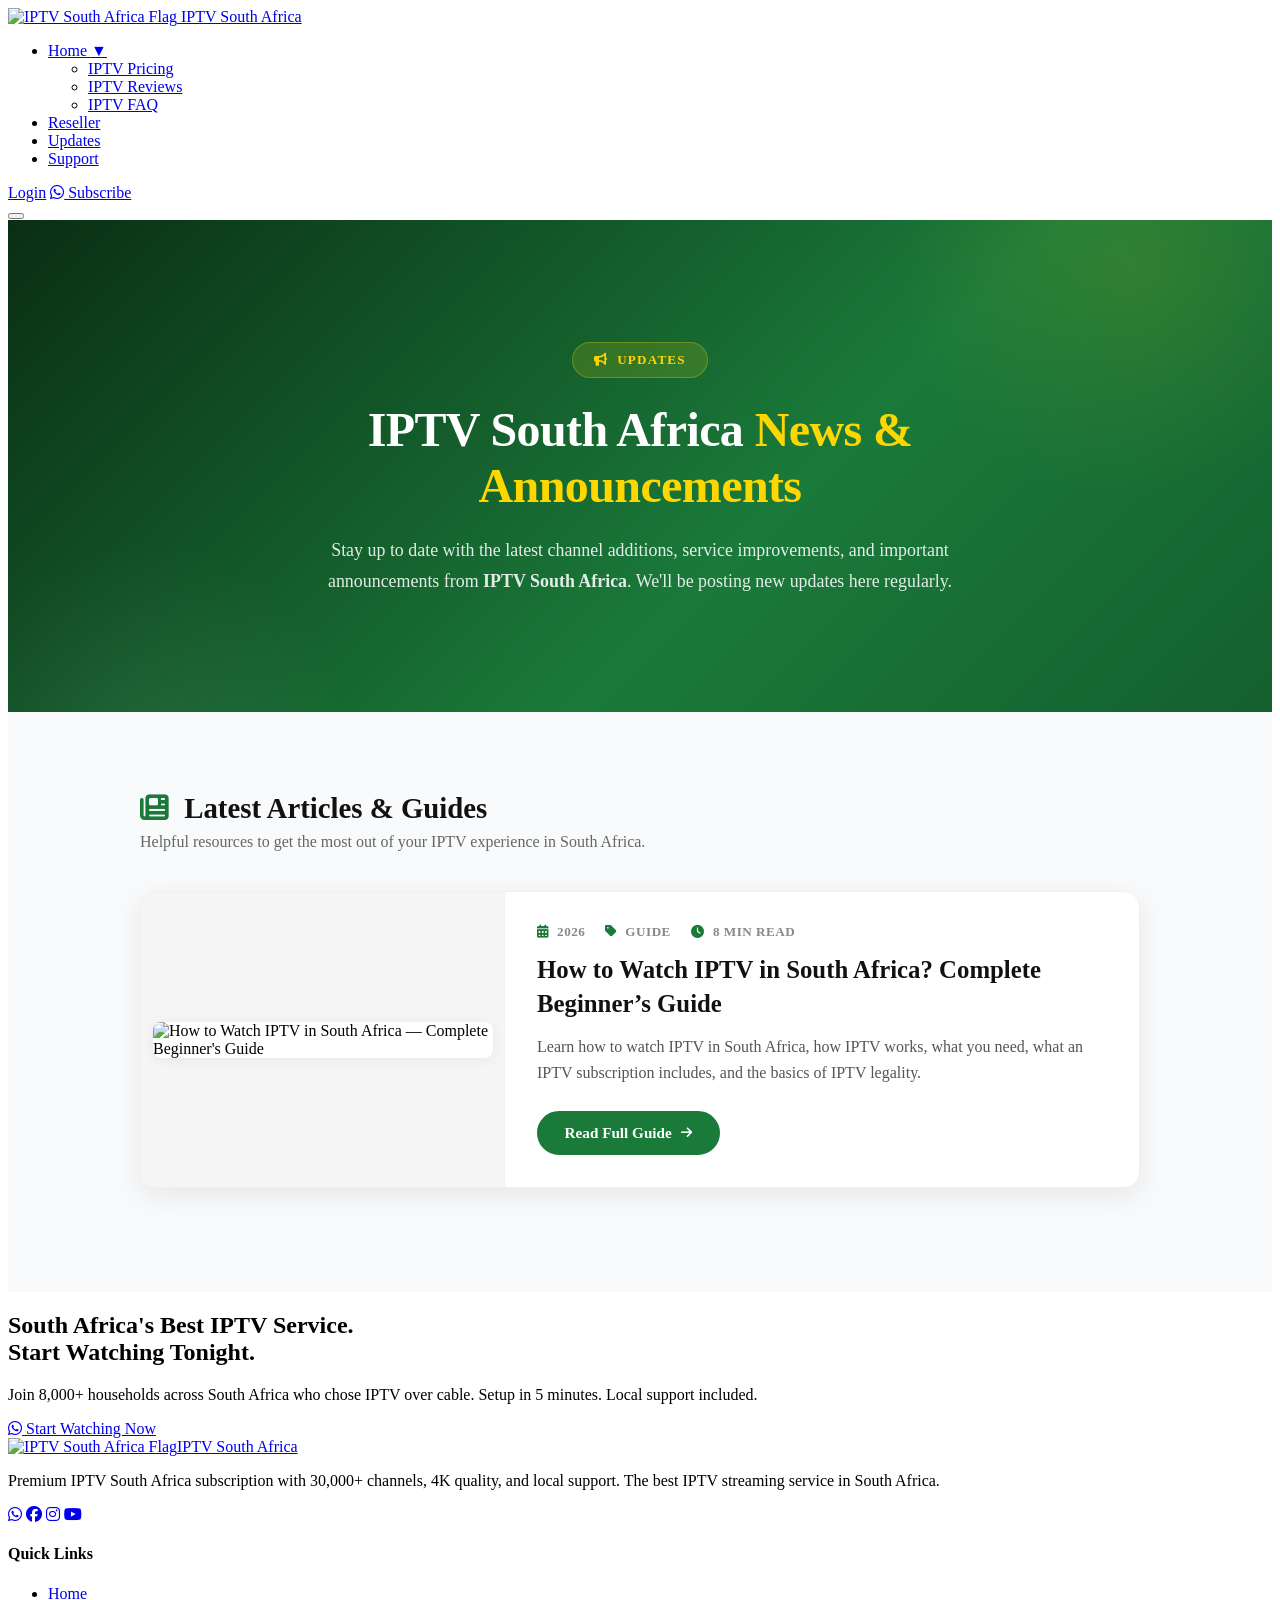
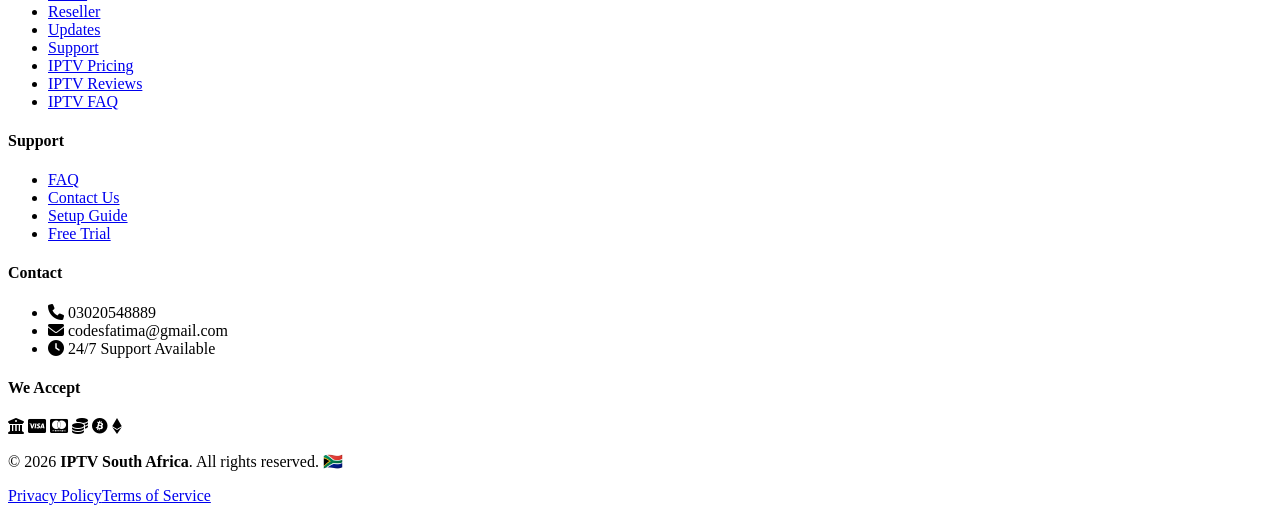
==== blog/index.html @ 00328029 "Rename blog.html to blog/index.html" ====
<!DOCTYPE html>
<html lang="en">
<head>
    <meta charset="UTF-8" />
    <meta name="viewport" content="width=device-width, initial-scale=1.0" />
    <title>Updates — IPTV South Africa | Best IPTV Subscription from R170</title>
    <meta name="description" content="Latest updates, news, and announcements from IPTV South Africa. Stay informed about channel additions, features, and more." />
    <meta name="keywords" content="IPTV South Africa updates, IPTV news, IPTV announcements, IPTV South Africa" />
    <link rel="canonical" href="https://iptvsouthafricaofficial.co.za/updates" />
    <link rel="icon" type="image/png" href="Flag-South-Africa.png" />
    <link rel="apple-touch-icon" href="Flag-South-Africa.png" />
    <meta property="og:image" content="https://iptvsouthafricaofficial.co.za/Flag-South-Africa.png" />
    <meta name="twitter:image" content="https://iptvsouthafricaofficial.co.za/Flag-South-Africa.png" />
    <link rel="stylesheet" href="style.css" />
    <link rel="stylesheet" href="https://cdnjs.cloudflare.com/ajax/libs/font-awesome/6.5.0/css/all.min.css" />
    <link href="https://fonts.googleapis.com/css2?family=Inter:wght@400;500;600;700;800;900&display=swap" rel="stylesheet" />
    <style>
        /* HERO */
        .updates-hero {
            background: linear-gradient(135deg, #0a2e14 0%, #1a7a3a 60%, #14602e 100%);
            color: #fff;
            padding: 5rem 0 4.5rem;
            text-align: center;
            position: relative;
            overflow: hidden;
            min-height: 340px;
            display: flex;
            align-items: center;
        }
        .updates-hero::before {
            content: '';
            position: absolute;
            top: -40%; right: -8%;
            width: 480px; height: 480px;
            background: radial-gradient(circle, rgba(255,215,0,0.10) 0%, transparent 70%);
            border-radius: 50%;
            pointer-events: none;
        }
        .updates-hero::after {
            content: '';
            position: absolute;
            bottom: -50%; left: -6%;
            width: 420px; height: 420px;
            background: radial-gradient(circle, rgba(255,255,255,0.06) 0%, transparent 70%);
            border-radius: 50%;
            pointer-events: none;
        }
        .updates-hero .container { position: relative; z-index: 1; width: 100%; }
        .updates-hero__inner { max-width: 820px; margin: 0 auto; padding: 0 1.5rem; }
        .updates-hero__tag {
            display: inline-flex; align-items: center; gap: 0.55rem;
            background: rgba(255,215,0,0.14); color: #ffd700;
            font-size: 0.82rem; font-weight: 700; text-transform: uppercase;
            letter-spacing: 1.2px; padding: 0.55rem 1.35rem; border-radius: 50px;
            margin-bottom: 1.5rem; border: 1px solid rgba(255,215,0,0.28);
        }
        .updates-hero__title {
            font-size: 3rem; font-weight: 900; line-height: 1.18;
            margin: 0 0 1.25rem 0; letter-spacing: -0.6px;
        }
        .updates-hero__title span { color: #ffd700; }
        .updates-hero__text {
            font-size: 1.12rem; line-height: 1.75;
            color: rgba(255,255,255,0.88); margin: 0 auto; max-width: 680px;
        }

        /* BLOG CARD */
        .blog-card {
            display: flex; gap: 0; background: #fff; border-radius: 16px;
            overflow: hidden; box-shadow: 0 8px 30px rgba(0,0,0,0.08);
            transition: transform 0.3s, box-shadow 0.3s;
            margin-bottom: 2.5rem; border: 1px solid #f0f0f0;
        }
        .blog-card:hover { transform: translateY(-6px); box-shadow: 0 16px 40px rgba(0,0,0,0.12); }
        .blog-card__image {
            flex: 0 0 340px; overflow: hidden; background: #f5f5f5;
            display: flex; align-items: center; justify-content: center;
            padding: 0.75rem;
        }
        .blog-card__image img {
            width: 100%; height: auto; max-height: 280px;
            object-fit: contain; display: block;
            border-radius: 8px; background: #fff;
            box-shadow: 0 2px 12px rgba(0,0,0,0.06);
            transition: transform 0.4s;
        }
        .blog-card:hover .blog-card__image img { transform: scale(1.03); }
        .blog-card__body {
            flex: 1; padding: 2rem 2.5rem 2rem 2rem;
            display: flex; flex-direction: column; justify-content: center;
        }
        .blog-card__meta {
            display: flex; align-items: center; gap: 1.25rem;
            font-size: 0.82rem; color: #888; margin-bottom: 0.85rem;
            text-transform: uppercase; letter-spacing: 0.5px;
            font-weight: 600; flex-wrap: wrap;
        }
        .blog-card__meta i { margin-right: 0.3rem; color: #1a7a3a; }
        .blog-card__title {
            font-size: 1.55rem; font-weight: 800; line-height: 1.35;
            margin: 0 0 0.85rem 0; color: #111;
        }
        .blog-card__title a { color: inherit; text-decoration: none; }
        .blog-card__title a:hover { color: #1a7a3a; }
        .blog-card__desc {
            font-size: 1rem; line-height: 1.65; color: #555;
            margin: 0 0 1.5rem 0; max-width: 580px;
        }
        .blog-card__btn {
            display: inline-flex; align-items: center; gap: 0.6rem;
            font-weight: 700; font-size: 0.95rem; color: #fff;
            background: #1a7a3a; text-decoration: none;
            padding: 0.7rem 1.6rem; border: 2px solid #1a7a3a;
            border-radius: 50px; transition: all 0.3s;
            align-self: flex-start;
        }
        .blog-card__btn:hover { background: #0d3b1e; border-color: #0d3b1e; }
        .blog-card__btn i { font-size: 0.8rem; transition: transform 0.3s; }
        .blog-card__btn:hover i { transform: translateX(4px); }

        /* BLOG CONTENT */
        .updates-content { padding: 3.5rem 0 4rem; background: #f9fafb; }
        .updates-content__inner { max-width: 1000px; margin: 0 auto; padding: 0 1.5rem; }
        .updates-content__header { margin-bottom: 2.5rem; }
        .updates-content__header h2 {
            font-size: 1.8rem; font-weight: 800; color: #111; margin-bottom: 0.5rem;
        }
        .updates-content__header h2 i { color: #1a7a3a; margin-right: 0.5rem; }
        .updates-content__header p { color: #666; font-size: 1rem; margin: 0; }

        /* RESPONSIVE */
        @media (max-width: 900px) {
            .updates-hero__title { font-size: 2.4rem; }
            .blog-card__image { flex: 0 0 280px; }
        }
        @media (max-width: 768px) {
            .updates-hero { padding: 3.5rem 0 3rem; min-height: 280px; }
            .updates-hero__title { font-size: 2rem; }
            .updates-hero__text { font-size: 1rem; }
            .blog-card { flex-direction: column; }
            .blog-card__image { flex: 0 0 auto; width: 100%; max-height: 280px; }
            .blog-card__body { padding: 1.5rem; }
            .blog-card__title { font-size: 1.25rem; }
        }
        @media (max-width: 480px) {
            .updates-hero__title { font-size: 1.65rem; }
            .updates-hero__tag { font-size: 0.72rem; padding: 0.4rem 1rem; }
            .blog-card__image { max-height: 220px; }
            .blog-card__title { font-size: 1.1rem; }
            .blog-card__meta { font-size: 0.72rem; gap: 0.6rem; }
        }
    </style>
</head>
<body>

    <!-- HEADER -->
    <header class="header" id="header">
        <div class="container header__inner">
            <a href="https://iptvsouthafricaofficial.co.za/" class="logo">
                <img src="Flag-South-Africa.png" alt="IPTV South Africa Flag" class="logo-img">
                <span>IPTV South Africa</span>
            </a>
            <nav class="nav" id="mainNav">
                <ul class="nav__list">
                    <li class="dropdown">
                        <a href="https://iptvsouthafricaofficial.co.za/" class="nav__link">Home <span class="arrow">▼</span></a>
                        <ul class="dropdown-menu">
                            <li><a href="https://iptvsouthafricaofficial.co.za/#pricing">IPTV Pricing</a></li>
                            <li><a href="https://iptvsouthafricaofficial.co.za/#testimonials">IPTV Reviews</a></li>
                            <li><a href="https://iptvsouthafricaofficial.co.za/#faq">IPTV FAQ</a></li>
                        </ul>
                    </li>
                    <li><a href="https://iptvsouthafricaofficial.co.za/reseller" class="nav__link">Reseller</a></li>
                    <li><a href="https://iptvsouthafricaofficial.co.za/updates" class="nav__link active">Updates</a></li>
                    <li><a href="https://iptvsouthafricaofficial.co.za/support" class="nav__link">Support</a></li>
                </ul>
            </nav>
            <div class="header__actions">
                <a href="#" class="btn btn--yellow-outline btn--sm">Login</a>
                <a href="https://wa.me/923020548889" target="_blank" class="btn btn--green btn--sm"><i class="fab fa-whatsapp"></i> Subscribe</a>
            </div>
            <button class="hamburger" id="hamburger" aria-label="Toggle menu">
                <span></span><span></span><span></span>
            </button>
        </div>
    </header>

    <!-- HERO -->
    <section class="updates-hero">
        <div class="container">
            <div class="updates-hero__inner">
                <span class="updates-hero__tag"><i class="fas fa-bullhorn"></i> Updates</span>
                <h1 class="updates-hero__title">IPTV South Africa <span>News &amp; Announcements</span></h1>
                <p class="updates-hero__text">
                    Stay up to date with the latest channel additions, service improvements, and important announcements from <strong>IPTV South Africa</strong>. We'll be posting new updates here regularly.
                </p>
            </div>
        </div>
    </section>

    <!-- BLOG LISTING -->
    <section class="updates-content">
        <div class="container">
            <div class="updates-content__inner">
                <div class="updates-content__header">
                    <h2><i class="fas fa-newspaper"></i> Latest Articles &amp; Guides</h2>
                    <p>Helpful resources to get the most out of your IPTV experience in South Africa.</p>
                </div>

                <!-- BLOG CARD -->
                <article class="blog-card">
                    <div class="blog-card__image">
                        <img src="https://i.postimg.cc/tCgZS4nD/watchiptvsouthafrica.png" 
                             alt="How to Watch IPTV in South Africa — Complete Beginner's Guide" 
                             loading="lazy" />
                    </div>
                    <div class="blog-card__body">
                        <div class="blog-card__meta">
                            <span><i class="fas fa-calendar-alt"></i> 2026</span>
                            <span><i class="fas fa-tag"></i> Guide</span>
                            <span><i class="fas fa-clock"></i> 8 min read</span>
                        </div>
                        <h3 class="blog-card__title">
                            <a href="/how-to-watch-iptv-south-africa.html">
                                How to Watch IPTV in South Africa? Complete Beginner’s Guide
                            </a>
                        </h3>
                        <p class="blog-card__desc">
                            Learn how to watch IPTV in South Africa, how IPTV works, what you need, 
                            what an IPTV subscription includes, and the basics of IPTV legality.
                        </p>
                        <a href="/how-to-watch-iptv-south-africa.html" class="blog-card__btn">
                            Read Full Guide <i class="fas fa-arrow-right"></i>
                        </a>
                    </div>
                </article>
            </div>
        </div>
    </section>

    <!-- CTA -->
    <section class="cta">
        <div class="container">
            <h2>South Africa's Best IPTV Service.<br />Start Watching Tonight.</h2>
            <p>Join 8,000+ households across South Africa who chose IPTV over cable. Setup in 5 minutes. Local support included.</p>
            <a href="https://wa.me/923020548889" target="_blank" class="btn btn--yellow btn--large"><i class="fab fa-whatsapp"></i> Start Watching Now</a>
        </div>
    </section>

    <!-- FOOTER -->
    <footer class="footer">
        <div class="container">
            <div class="footer__inner">
                <div class="footer__brand">
                    <a href="https://iptvsouthafricaofficial.co.za/" class="logo"><img src="Flag-South-Africa.png" alt="IPTV South Africa Flag" class="logo-img"><span>IPTV South Africa</span></a>
                    <p>Premium IPTV South Africa subscription with 30,000+ channels, 4K quality, and local support. The best IPTV streaming service in South Africa.</p>
                    <div class="footer__social">
                        <a href="https://wa.me/923020548889" target="_blank" aria-label="WhatsApp"><i class="fab fa-whatsapp"></i></a>
                        <a href="#" aria-label="Facebook"><i class="fab fa-facebook"></i></a>
                        <a href="#" aria-label="Instagram"><i class="fab fa-instagram"></i></a>
                        <a href="#" aria-label="YouTube"><i class="fab fa-youtube"></i></a>
                    </div>
                </div>
                <div class="footer__links"><h4>Quick Links</h4><ul><li><a href="https://iptvsouthafricaofficial.co.za/">Home</a></li><li><a href="https://iptvsouthafricaofficial.co.za/reseller">Reseller</a></li><li><a href="https://iptvsouthafricaofficial.co.za/updates">Updates</a></li><li><a href="https://iptvsouthafricaofficial.co.za/support">Support</a></li><li><a href="https://iptvsouthafricaofficial.co.za/#pricing">IPTV Pricing</a></li><li><a href="https://iptvsouthafricaofficial.co.za/#testimonials">IPTV Reviews</a></li><li><a href="https://iptvsouthafricaofficial.co.za/#faq">IPTV FAQ</a></li></ul></div>
                <div class="footer__links"><h4>Support</h4><ul><li><a href="https://iptvsouthafricaofficial.co.za/support#support-faq">FAQ</a></li><li><a href="https://iptvsouthafricaofficial.co.za/support#quick-contact">Contact Us</a></li><li><a href="https://iptvsouthafricaofficial.co.za/support#support-grid">Setup Guide</a></li><li><a href="https://iptvsouthafricaofficial.co.za/support#trial">Free Trial</a></li></ul></div>
                <div class="footer__contact">
                    <h4>Contact</h4>
                    <ul>
                        <li><i class="fas fa-phone"></i> 03020548889</li>
                        <li><i class="fas fa-envelope"></i> codesfatima@gmail.com</li>
                        <li><i class="fas fa-clock"></i> 24/7 Support Available</li>
                    </ul>
                    <div class="footer__payment">
                        <h4>We Accept</h4>
                        <div class="payment-icons">
                            <span><i class="fas fa-university" title="EFT"></i></span>
                            <span><i class="fab fa-cc-visa" title="Visa"></i></span>
                            <span><i class="fab fa-cc-mastercard" title="Mastercard"></i></span>
                            <span><i class="fas fa-coins" title="Revolut"></i></span>
                            <span><i class="fab fa-bitcoin" title="Bitcoin"></i></span>
                            <span><i class="fab fa-ethereum" title="Ethereum"></i></span>
                        </div>
                    </div>
                </div>
            </div>
            <div class="footer__bottom">
                <p>&copy; 2026 <strong>IPTV South Africa</strong>. All rights reserved. 🇿🇦</p>
                <div class="footer__bottom-links"><a href="#">Privacy Policy</a><a href="#">Terms of Service</a></div>
            </div>
        </div>
    </footer>

    <script src="script.js"></script>
</body>
</html>
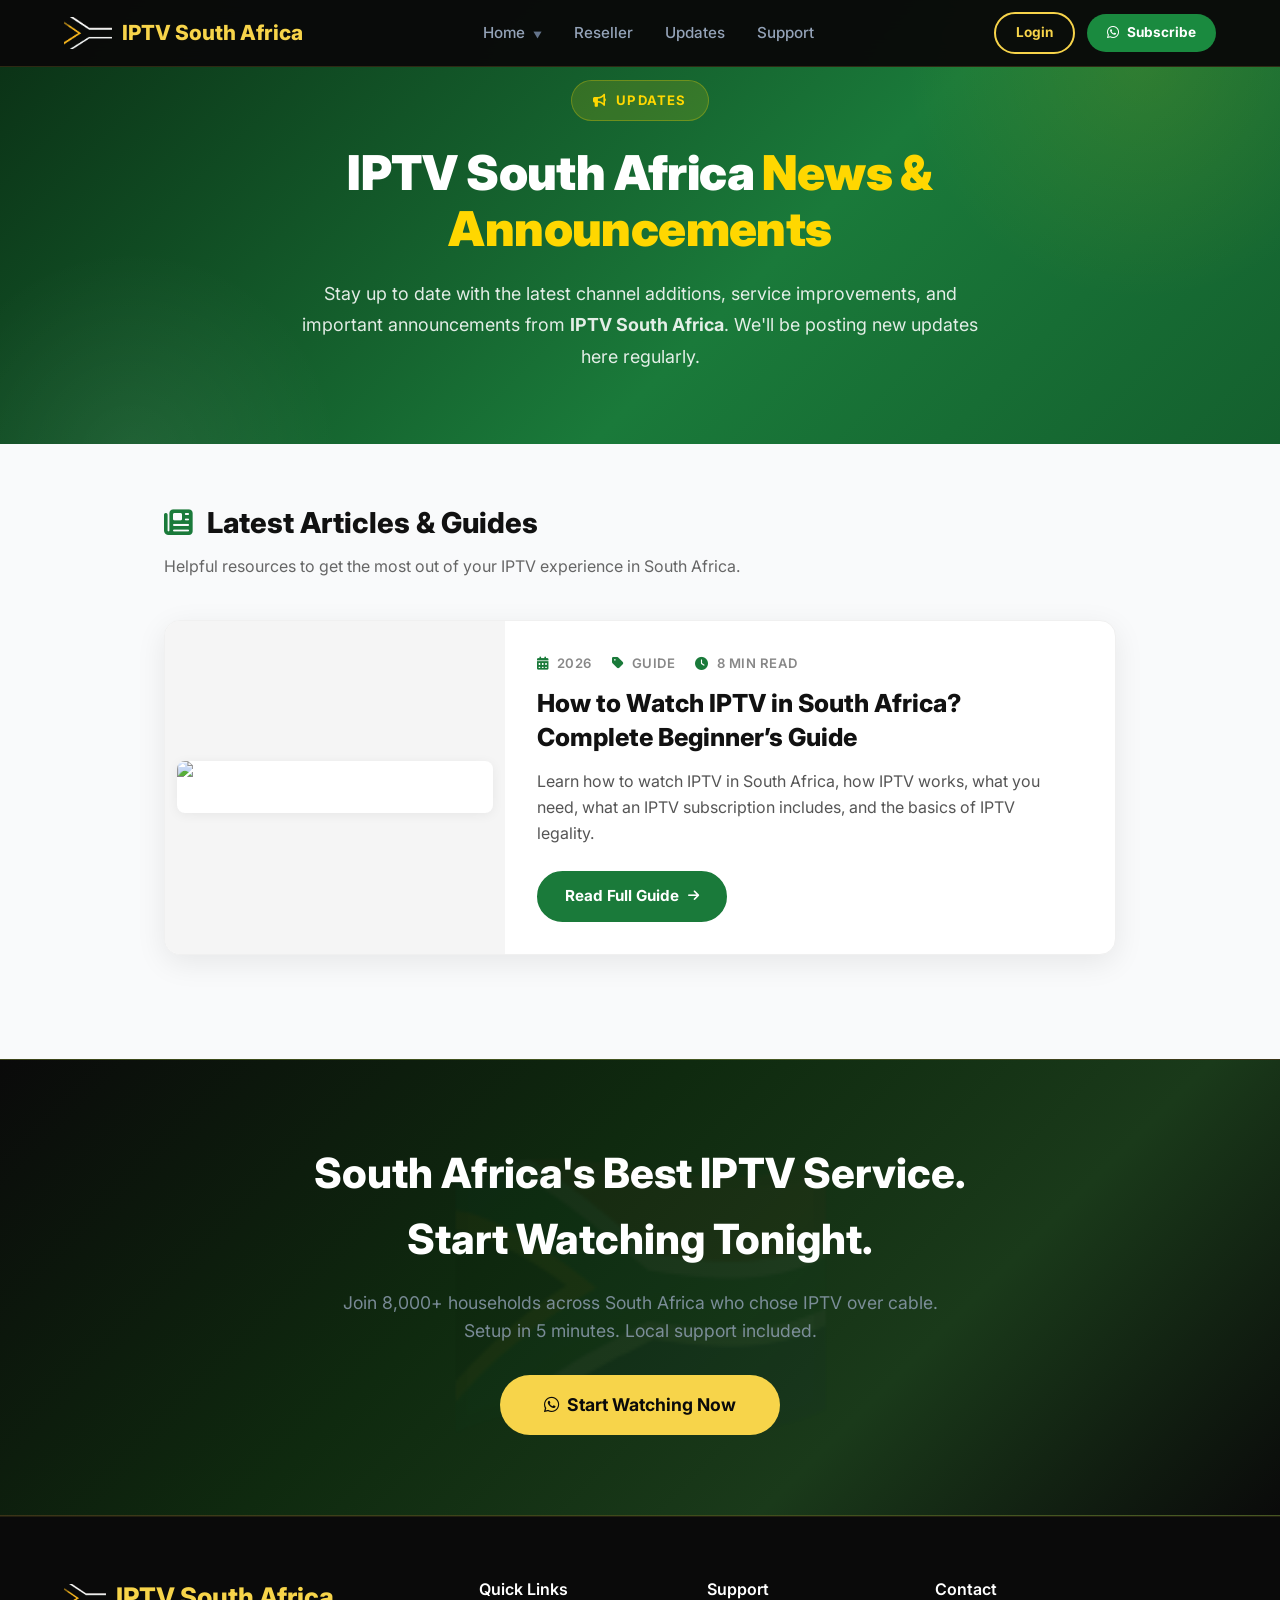
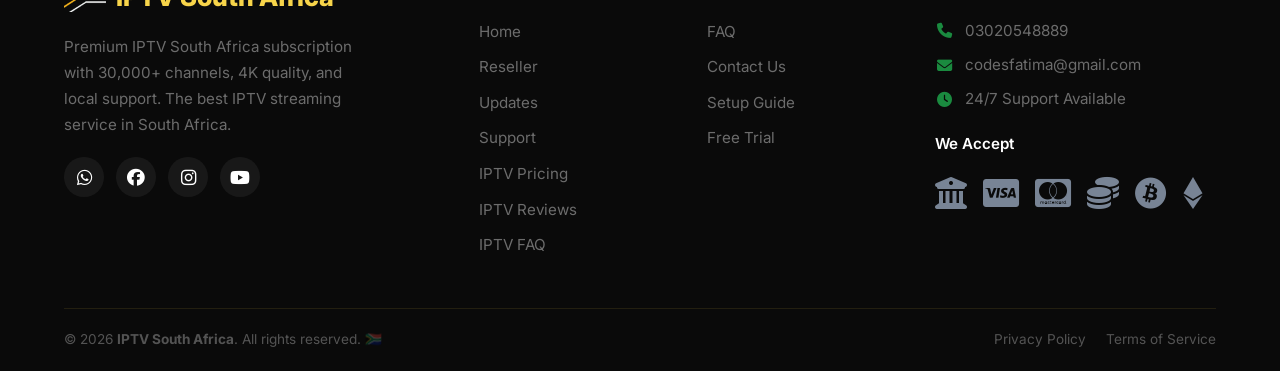
==== commit 52989b63: "Update index.html" ====
--- a/blog/index.html
+++ b/blog/index.html
@@ -6,44 +6,32 @@
     <title>Updates — IPTV South Africa | Best IPTV Subscription from R170</title>
     <meta name="description" content="Latest updates, news, and announcements from IPTV South Africa. Stay informed about channel additions, features, and more." />
     <meta name="keywords" content="IPTV South Africa updates, IPTV news, IPTV announcements, IPTV South Africa" />
-    <link rel="canonical" href="https://iptvsouthafricaofficial.co.za/updates" />
-    <link rel="icon" type="image/png" href="Flag-South-Africa.png" />
-    <link rel="apple-touch-icon" href="Flag-South-Africa.png" />
+    <link rel="canonical" href="https://iptvsouthafricaofficial.co.za/updates/" />
+    <link rel="icon" type="image/png" href="/Flag-South-Africa.png" />
+    <link rel="apple-touch-icon" href="/Flag-South-Africa.png" />
     <meta property="og:image" content="https://iptvsouthafricaofficial.co.za/Flag-South-Africa.png" />
     <meta name="twitter:image" content="https://iptvsouthafricaofficial.co.za/Flag-South-Africa.png" />
-    <link rel="stylesheet" href="style.css" />
+    <link rel="stylesheet" href="/style.css" />
     <link rel="stylesheet" href="https://cdnjs.cloudflare.com/ajax/libs/font-awesome/6.5.0/css/all.min.css" />
     <link href="https://fonts.googleapis.com/css2?family=Inter:wght@400;500;600;700;800;900&display=swap" rel="stylesheet" />
     <style>
-        /* HERO */
         .updates-hero {
             background: linear-gradient(135deg, #0a2e14 0%, #1a7a3a 60%, #14602e 100%);
-            color: #fff;
-            padding: 5rem 0 4.5rem;
-            text-align: center;
-            position: relative;
-            overflow: hidden;
-            min-height: 340px;
-            display: flex;
-            align-items: center;
+            color: #fff; padding: 5rem 0 4.5rem; text-align: center;
+            position: relative; overflow: hidden; min-height: 340px;
+            display: flex; align-items: center;
         }
         .updates-hero::before {
-            content: '';
-            position: absolute;
-            top: -40%; right: -8%;
+            content: ''; position: absolute; top: -40%; right: -8%;
             width: 480px; height: 480px;
             background: radial-gradient(circle, rgba(255,215,0,0.10) 0%, transparent 70%);
-            border-radius: 50%;
-            pointer-events: none;
+            border-radius: 50%; pointer-events: none;
         }
         .updates-hero::after {
-            content: '';
-            position: absolute;
-            bottom: -50%; left: -6%;
+            content: ''; position: absolute; bottom: -50%; left: -6%;
             width: 420px; height: 420px;
             background: radial-gradient(circle, rgba(255,255,255,0.06) 0%, transparent 70%);
-            border-radius: 50%;
-            pointer-events: none;
+            border-radius: 50%; pointer-events: none;
         }
         .updates-hero .container { position: relative; z-index: 1; width: 100%; }
         .updates-hero__inner { max-width: 820px; margin: 0 auto; padding: 0 1.5rem; }
@@ -63,25 +51,21 @@
             font-size: 1.12rem; line-height: 1.75;
             color: rgba(255,255,255,0.88); margin: 0 auto; max-width: 680px;
         }
-
-        /* BLOG CARD */
         .blog-card {
-            display: flex; gap: 0; background: #fff; border-radius: 16px;
+            display: flex; background: #fff; border-radius: 16px;
             overflow: hidden; box-shadow: 0 8px 30px rgba(0,0,0,0.08);
             transition: transform 0.3s, box-shadow 0.3s;
             margin-bottom: 2.5rem; border: 1px solid #f0f0f0;
         }
         .blog-card:hover { transform: translateY(-6px); box-shadow: 0 16px 40px rgba(0,0,0,0.12); }
         .blog-card__image {
-            flex: 0 0 340px; overflow: hidden; background: #f5f5f5;
-            display: flex; align-items: center; justify-content: center;
-            padding: 0.75rem;
+            flex: 0 0 340px; background: #f5f5f5;
+            display: flex; align-items: center; justify-content: center; padding: 0.75rem;
         }
         .blog-card__image img {
             width: 100%; height: auto; max-height: 280px;
-            object-fit: contain; display: block;
-            border-radius: 8px; background: #fff;
-            box-shadow: 0 2px 12px rgba(0,0,0,0.06);
+            object-fit: contain; display: block; border-radius: 8px;
+            background: #fff; box-shadow: 0 2px 12px rgba(0,0,0,0.06);
             transition: transform 0.4s;
         }
         .blog-card:hover .blog-card__image img { transform: scale(1.03); }
@@ -111,14 +95,11 @@
             font-weight: 700; font-size: 0.95rem; color: #fff;
             background: #1a7a3a; text-decoration: none;
             padding: 0.7rem 1.6rem; border: 2px solid #1a7a3a;
-            border-radius: 50px; transition: all 0.3s;
-            align-self: flex-start;
+            border-radius: 50px; transition: all 0.3s; align-self: flex-start;
         }
         .blog-card__btn:hover { background: #0d3b1e; border-color: #0d3b1e; }
         .blog-card__btn i { font-size: 0.8rem; transition: transform 0.3s; }
         .blog-card__btn:hover i { transform: translateX(4px); }
-
-        /* BLOG CONTENT */
         .updates-content { padding: 3.5rem 0 4rem; background: #f9fafb; }
         .updates-content__inner { max-width: 1000px; margin: 0 auto; padding: 0 1.5rem; }
         .updates-content__header { margin-bottom: 2.5rem; }
@@ -127,8 +108,6 @@
         }
         .updates-content__header h2 i { color: #1a7a3a; margin-right: 0.5rem; }
         .updates-content__header p { color: #666; font-size: 1rem; margin: 0; }
-
-        /* RESPONSIVE */
         @media (max-width: 900px) {
             .updates-hero__title { font-size: 2.4rem; }
             .blog-card__image { flex: 0 0 280px; }
@@ -153,26 +132,25 @@
 </head>
 <body>
 
-    <!-- HEADER -->
     <header class="header" id="header">
         <div class="container header__inner">
-            <a href="https://iptvsouthafricaofficial.co.za/" class="logo">
-                <img src="Flag-South-Africa.png" alt="IPTV South Africa Flag" class="logo-img">
+            <a href="/" class="logo">
+                <img src="/Flag-South-Africa.png" alt="IPTV South Africa Flag" class="logo-img">
                 <span>IPTV South Africa</span>
             </a>
             <nav class="nav" id="mainNav">
                 <ul class="nav__list">
                     <li class="dropdown">
-                        <a href="https://iptvsouthafricaofficial.co.za/" class="nav__link">Home <span class="arrow">▼</span></a>
+                        <a href="/" class="nav__link">Home <span class="arrow">▼</span></a>
                         <ul class="dropdown-menu">
-                            <li><a href="https://iptvsouthafricaofficial.co.za/#pricing">IPTV Pricing</a></li>
-                            <li><a href="https://iptvsouthafricaofficial.co.za/#testimonials">IPTV Reviews</a></li>
-                            <li><a href="https://iptvsouthafricaofficial.co.za/#faq">IPTV FAQ</a></li>
+                            <li><a href="/#pricing">IPTV Pricing</a></li>
+                            <li><a href="/#testimonials">IPTV Reviews</a></li>
+                            <li><a href="/#faq">IPTV FAQ</a></li>
                         </ul>
                     </li>
-                    <li><a href="https://iptvsouthafricaofficial.co.za/reseller" class="nav__link">Reseller</a></li>
-                    <li><a href="https://iptvsouthafricaofficial.co.za/updates" class="nav__link active">Updates</a></li>
-                    <li><a href="https://iptvsouthafricaofficial.co.za/support" class="nav__link">Support</a></li>
+                    <li><a href="/reseller/" class="nav__link">Reseller</a></li>
+                    <li><a href="/updates/" class="nav__link active">Updates</a></li>
+                    <li><a href="/support/" class="nav__link">Support</a></li>
                 </ul>
             </nav>
             <div class="header__actions">
@@ -185,7 +163,6 @@
         </div>
     </header>
 
-    <!-- HERO -->
     <section class="updates-hero">
         <div class="container">
             <div class="updates-hero__inner">
@@ -198,7 +175,6 @@
         </div>
     </section>
 
-    <!-- BLOG LISTING -->
     <section class="updates-content">
         <div class="container">
             <div class="updates-content__inner">
@@ -207,7 +183,6 @@
                     <p>Helpful resources to get the most out of your IPTV experience in South Africa.</p>
                 </div>
 
-                <!-- BLOG CARD -->
                 <article class="blog-card">
                     <div class="blog-card__image">
                         <img src="https://i.postimg.cc/tCgZS4nD/watchiptvsouthafrica.png" 
@@ -221,7 +196,7 @@
                             <span><i class="fas fa-clock"></i> 8 min read</span>
                         </div>
                         <h3 class="blog-card__title">
-                            <a href="/how-to-watch-iptv-south-africa.html">
+                            <a href="/how-to-watch-iptv-south-africa/">
                                 How to Watch IPTV in South Africa? Complete Beginner’s Guide
                             </a>
                         </h3>
@@ -229,7 +204,7 @@
                             Learn how to watch IPTV in South Africa, how IPTV works, what you need, 
                             what an IPTV subscription includes, and the basics of IPTV legality.
                         </p>
-                        <a href="/how-to-watch-iptv-south-africa.html" class="blog-card__btn">
+                        <a href="/how-to-watch-iptv-south-africa/" class="blog-card__btn">
                             Read Full Guide <i class="fas fa-arrow-right"></i>
                         </a>
                     </div>
@@ -238,7 +213,6 @@
         </div>
     </section>
 
-    <!-- CTA -->
     <section class="cta">
         <div class="container">
             <h2>South Africa's Best IPTV Service.<br />Start Watching Tonight.</h2>
@@ -247,12 +221,11 @@
         </div>
     </section>
 
-    <!-- FOOTER -->
     <footer class="footer">
         <div class="container">
             <div class="footer__inner">
                 <div class="footer__brand">
-                    <a href="https://iptvsouthafricaofficial.co.za/" class="logo"><img src="Flag-South-Africa.png" alt="IPTV South Africa Flag" class="logo-img"><span>IPTV South Africa</span></a>
+                    <a href="/" class="logo"><img src="/Flag-South-Africa.png" alt="IPTV South Africa Flag" class="logo-img"><span>IPTV South Africa</span></a>
                     <p>Premium IPTV South Africa subscription with 30,000+ channels, 4K quality, and local support. The best IPTV streaming service in South Africa.</p>
                     <div class="footer__social">
                         <a href="https://wa.me/923020548889" target="_blank" aria-label="WhatsApp"><i class="fab fa-whatsapp"></i></a>
@@ -261,8 +234,8 @@
                         <a href="#" aria-label="YouTube"><i class="fab fa-youtube"></i></a>
                     </div>
                 </div>
-                <div class="footer__links"><h4>Quick Links</h4><ul><li><a href="https://iptvsouthafricaofficial.co.za/">Home</a></li><li><a href="https://iptvsouthafricaofficial.co.za/reseller">Reseller</a></li><li><a href="https://iptvsouthafricaofficial.co.za/updates">Updates</a></li><li><a href="https://iptvsouthafricaofficial.co.za/support">Support</a></li><li><a href="https://iptvsouthafricaofficial.co.za/#pricing">IPTV Pricing</a></li><li><a href="https://iptvsouthafricaofficial.co.za/#testimonials">IPTV Reviews</a></li><li><a href="https://iptvsouthafricaofficial.co.za/#faq">IPTV FAQ</a></li></ul></div>
-                <div class="footer__links"><h4>Support</h4><ul><li><a href="https://iptvsouthafricaofficial.co.za/support#support-faq">FAQ</a></li><li><a href="https://iptvsouthafricaofficial.co.za/support#quick-contact">Contact Us</a></li><li><a href="https://iptvsouthafricaofficial.co.za/support#support-grid">Setup Guide</a></li><li><a href="https://iptvsouthafricaofficial.co.za/support#trial">Free Trial</a></li></ul></div>
+                <div class="footer__links"><h4>Quick Links</h4><ul><li><a href="/">Home</a></li><li><a href="/reseller/">Reseller</a></li><li><a href="/updates/">Updates</a></li><li><a href="/support/">Support</a></li><li><a href="/#pricing">IPTV Pricing</a></li><li><a href="/#testimonials">IPTV Reviews</a></li><li><a href="/#faq">IPTV FAQ</a></li></ul></div>
+                <div class="footer__links"><h4>Support</h4><ul><li><a href="/support/#support-faq">FAQ</a></li><li><a href="/support/#quick-contact">Contact Us</a></li><li><a href="/support/#support-grid">Setup Guide</a></li><li><a href="/support/#trial">Free Trial</a></li></ul></div>
                 <div class="footer__contact">
                     <h4>Contact</h4>
                     <ul>
@@ -290,6 +263,6 @@
         </div>
     </footer>
 
-    <script src="script.js"></script>
+    <script src="/script.js"></script>
 </body>
 </html>
--- a/style.css
+++ b/style.css
@@ -0,0 +1,2809 @@
+/* ================================================================
+   RESET & BASE - Black / Green / Yellow Theme
+   ================================================================ */
+* {
+    margin: 0;
+    padding: 0;
+    box-sizing: border-box;
+}
+
+html {
+    scroll-behavior: smooth;
+}
+
+body {
+    font-family: 'Inter', -apple-system, BlinkMacSystemFont, sans-serif;
+    color: #ffffff;
+    background: #0a0a0a;
+    line-height: 1.6;
+}
+
+.container {
+    max-width: 1200px;
+    margin: 0 auto;
+    padding: 0 24px;
+}
+
+a {
+    text-decoration: none;
+    color: inherit;
+}
+
+img {
+    max-width: 100%;
+    height: auto;
+}
+
+/* ================================================================
+   LOGO IMAGE
+   ================================================================ */
+.logo .logo-img {
+    height: 32px;
+    width: auto;
+    display: block;
+    border-radius: 4px;
+    object-fit: contain;
+}
+
+.footer__brand .logo .logo-img {
+    height: 28px;
+}
+
+@media (max-width: 768px) {
+    .logo .logo-img {
+        height: 28px;
+    }
+    .footer__brand .logo .logo-img {
+        height: 24px;
+    }
+}
+
+@media (max-width: 576px) {
+    .logo .logo-img {
+        height: 24px;
+    }
+    .footer__brand .logo .logo-img {
+        height: 22px;
+    }
+}
+
+/* ================================================================
+   BUTTONS - Green & Yellow Theme
+   ================================================================ */
+.btn {
+    display: inline-flex;
+    align-items: center;
+    justify-content: center;
+    gap: 8px;
+    padding: 14px 32px;
+    border-radius: 50px;
+    font-weight: 700;
+    font-size: 1rem;
+    transition: all 0.3s ease;
+    cursor: pointer;
+    border: none;
+    text-decoration: none;
+}
+
+.btn--green {
+    background: #1a8a3f;
+    color: #fff;
+}
+
+.btn--green:hover {
+    background: #0f6b2f;
+    transform: translateY(-2px);
+    box-shadow: 0 8px 30px rgba(26, 138, 63, 0.4);
+}
+
+.btn--yellow-outline {
+    background: transparent;
+    color: #f7d44a;
+    border: 2px solid #f7d44a;
+}
+
+.btn--yellow-outline:hover {
+    background: #f7d44a;
+    color: #0a0a0a;
+    transform: translateY(-2px);
+}
+
+.btn--yellow {
+    background: #f7d44a;
+    color: #0a0a0a;
+}
+
+.btn--yellow:hover {
+    background: #e6c03a;
+    transform: translateY(-2px);
+    box-shadow: 0 8px 30px rgba(247, 212, 74, 0.3);
+}
+
+.btn--green-outline {
+    background: transparent;
+    color: #1a8a3f;
+    border: 2px solid #1a8a3f;
+}
+
+.btn--green-outline:hover {
+    background: #1a8a3f;
+    color: #fff;
+    transform: translateY(-2px);
+}
+
+.btn--large {
+    padding: 18px 44px;
+    font-size: 1.1rem;
+}
+
+.btn--sm {
+    padding: 8px 20px;
+    font-size: 0.85rem;
+}
+
+.btn--full {
+    width: 100%;
+    justify-content: center;
+}
+
+/* ================================================================
+   SECTION HEADERS
+   ================================================================ */
+.section-header {
+    text-align: center;
+    max-width: 700px;
+    margin: 0 auto 50px;
+}
+
+.section-tag {
+    display: inline-block;
+    background: rgba(247, 212, 74, 0.15);
+    color: #f7d44a;
+    padding: 4px 16px;
+    border-radius: 50px;
+    font-size: 0.7rem;
+    font-weight: 700;
+    text-transform: uppercase;
+    letter-spacing: 1.5px;
+    margin-bottom: 12px;
+}
+
+.section-title {
+    font-size: 2.6rem;
+    font-weight: 800;
+    line-height: 1.2;
+    margin-bottom: 12px;
+    color: #ffffff;
+}
+
+.section-title span {
+    color: #f7d44a;
+}
+
+.section-subtitle {
+    font-size: 1.1rem;
+    color: #94a3b8;
+    line-height: 1.6;
+}
+
+/* ================================================================
+   HEADER
+   ================================================================ */
+.header {
+    position: fixed;
+    top: 0;
+    left: 0;
+    width: 100%;
+    background: rgba(10, 10, 10, 0.97);
+    backdrop-filter: blur(12px);
+    border-bottom: 1px solid rgba(247, 212, 74, 0.15);
+    z-index: 1000;
+    padding: 12px 0;
+}
+
+.header__inner {
+    display: flex;
+    justify-content: space-between;
+    align-items: center;
+}
+
+.logo {
+    display: flex;
+    align-items: center;
+    gap: 10px;
+    font-size: 1.3rem;
+    font-weight: 800;
+    color: #ffffff;
+}
+
+.logo .flag-icon {
+    font-size: 1.6rem;
+}
+
+.logo span {
+    color: #f7d44a;
+}
+
+.nav__list {
+    display: flex;
+    list-style: none;
+    gap: 32px;
+    align-items: center;
+}
+
+.nav__link {
+    font-weight: 500;
+    font-size: 0.95rem;
+    color: #94a3b8;
+    transition: color 0.3s ease;
+    position: relative;
+}
+
+.nav__link:hover {
+    color: #f7d44a;
+}
+
+.nav__link.active {
+    color: #f7d44a;
+    font-weight: 600;
+}
+
+.nav__link.active::after {
+    content: '';
+    position: absolute;
+    bottom: -4px;
+    left: 0;
+    width: 100%;
+    height: 2px;
+    background: #f7d44a;
+    border-radius: 2px;
+}
+
+.header__actions {
+    display: flex;
+    align-items: center;
+    gap: 12px;
+}
+
+.hamburger {
+    display: none;
+    flex-direction: column;
+    gap: 5px;
+    background: none;
+    border: none;
+    cursor: pointer;
+    padding: 5px;
+}
+
+.hamburger span {
+    display: block;
+    width: 26px;
+    height: 3px;
+    background: #ffffff;
+    border-radius: 3px;
+    transition: all 0.3s ease;
+}
+
+.hamburger.active span:nth-child(1) {
+    transform: rotate(45deg) translate(5px, 5px);
+}
+.hamburger.active span:nth-child(2) {
+    opacity: 0;
+}
+.hamburger.active span:nth-child(3) {
+    transform: rotate(-45deg) translate(5px, -5px);
+}
+
+/* ================================================================
+   DROPDOWN MENU - NO SLIDER ANIMATION
+   ================================================================ */
+.nav__list .dropdown {
+    position: relative;
+}
+
+.nav__list .dropdown-menu {
+    display: none;
+    position: absolute;
+    top: 100%;
+    left: 0;
+    background: #141414;
+    border: 1px solid rgba(247, 212, 74, 0.15);
+    border-radius: 8px;
+    padding: 8px 0;
+    min-width: 180px;
+    z-index: 100;
+    box-shadow: 0 20px 40px rgba(0, 0, 0, 0.8);
+    transition: none !important;
+    animation: none !important;
+}
+
+.nav__list .dropdown-menu li {
+    list-style: none;
+    padding: 0;
+}
+
+.nav__list .dropdown-menu li a {
+    display: block;
+    padding: 8px 20px;
+    color: #94a3b8;
+    font-size: 0.9rem;
+    transition: color 0.3s ease;
+}
+
+.nav__list .dropdown-menu li a:hover {
+    color: #f7d44a;
+    background: rgba(247, 212, 74, 0.05);
+}
+
+.nav__list .dropdown > a .arrow {
+    font-size: 0.55rem;
+    margin-left: 4px;
+    color: #64748b;
+}
+
+@media (min-width: 769px) {
+    .nav__list .dropdown:hover .dropdown-menu {
+        display: block !important;
+    }
+}
+
+@media (max-width: 768px) {
+    .nav__list .dropdown-menu {
+        display: none;
+        position: static;
+        background: transparent;
+        border: none;
+        box-shadow: none;
+        padding-left: 20px;
+        width: 100%;
+        transition: none !important;
+        animation: none !important;
+    }
+    
+    .nav__list .dropdown.open .dropdown-menu {
+        display: block !important;
+    }
+    
+    .dropdown-menu li {
+        padding: 4px 0;
+    }
+    
+    .dropdown-menu li a {
+        font-size: 0.9rem !important;
+        padding: 6px 20px !important;
+    }
+}
+
+/* ================================================================
+   HERO
+   ================================================================ */
+.hero {
+    padding: 140px 0 60px;
+    background: #0a0a0a;
+    position: relative;
+    overflow: hidden;
+}
+
+.hero::before {
+    content: '';
+    position: absolute;
+    top: -30%;
+    right: -15%;
+    width: 600px;
+    height: 600px;
+    background: radial-gradient(circle, rgba(26, 138, 63, 0.08) 0%, transparent 70%);
+    border-radius: 50%;
+    pointer-events: none;
+}
+
+.hero::after {
+    content: '';
+    position: absolute;
+    bottom: -25%;
+    left: -10%;
+    width: 500px;
+    height: 500px;
+    background: radial-gradient(circle, rgba(247, 212, 74, 0.04) 0%, transparent 70%);
+    border-radius: 50%;
+    pointer-events: none;
+}
+
+.hero__inner {
+    display: grid;
+    grid-template-columns: 1fr 1fr;
+    gap: 60px;
+    align-items: start;
+    position: relative;
+    z-index: 1;
+}
+
+.hero__content {
+    display: flex;
+    flex-direction: column;
+    gap: 20px;
+}
+
+.hero__badge {
+    display: inline-flex;
+    align-items: center;
+    gap: 10px;
+    background: rgba(247, 212, 74, 0.12);
+    border: 1px solid rgba(247, 212, 74, 0.2);
+    padding: 8px 20px;
+    border-radius: 50px;
+    font-size: 0.85rem;
+    color: #f7d44a;
+    width: fit-content;
+}
+
+.hero__badge .live {
+    display: inline-block;
+    width: 8px;
+    height: 8px;
+    background: #1a8a3f;
+    border-radius: 50%;
+    animation: pulse 1.5s ease-in-out infinite;
+}
+
+@keyframes pulse {
+    0%,
+    100% {
+        opacity: 1;
+        transform: scale(1);
+    }
+    50% {
+        opacity: 0.4;
+        transform: scale(0.7);
+    }
+}
+
+.hero__badge .sa-flag-small {
+    font-size: 1.1rem;
+}
+
+.hero__title {
+    font-size: 3.8rem;
+    font-weight: 900;
+    line-height: 1.1;
+    color: #ffffff;
+}
+
+.hero__title .highlight-green {
+    color: #1a8a3f;
+}
+
+.hero__title .highlight-yellow {
+    color: #f7d44a;
+}
+
+.hero__title .flag {
+    font-size: 1.8rem;
+}
+
+.hero__text {
+    font-size: 1.15rem;
+    color: #94a3b8;
+    max-width: 520px;
+    line-height: 1.7;
+}
+
+.hero__text strong {
+    color: #f7d44a;
+}
+
+.hero__buttons {
+    display: flex;
+    gap: 14px;
+    flex-wrap: wrap;
+}
+
+.hero__trust {
+    display: flex;
+    gap: 16px;
+    flex-wrap: wrap;
+    padding-top: 4px;
+}
+
+.hero__trust .trust-item {
+    display: flex;
+    align-items: center;
+    gap: 8px;
+    font-size: 0.85rem;
+    font-weight: 500;
+    color: #94a3b8;
+    background: rgba(255, 255, 255, 0.05);
+    padding: 6px 16px 6px 12px;
+    border-radius: 50px;
+    border: 1px solid rgba(255, 255, 255, 0.06);
+}
+
+.hero__trust .trust-item i {
+    font-size: 0.9rem;
+    color: #1a8a3f;
+}
+
+.hero__stats {
+    display: grid;
+    grid-template-columns: repeat(4, 1fr);
+    gap: 16px;
+    background: rgba(255, 255, 255, 0.04);
+    backdrop-filter: blur(10px);
+    border: 1px solid rgba(255, 255, 255, 0.06);
+    border-radius: 16px;
+    padding: 24px 20px;
+}
+
+.stat-item {
+    text-align: center;
+}
+
+.stat-item .number {
+    display: block;
+    font-size: 2.4rem;
+    font-weight: 800;
+    color: #1a8a3f;
+}
+
+.stat-item .label {
+    font-size: 0.85rem;
+    color: #94a3b8;
+}
+
+.hero__trust-card {
+    grid-column: 1 / -1;
+    margin-top: 30px;
+    background: rgba(255, 255, 255, 0.03);
+    border: 1px solid rgba(247, 212, 74, 0.2);
+    border-radius: 16px;
+    padding: 28px 36px;
+    text-align: center;
+    transition: all 0.3s ease;
+    display: flex;
+    align-items: center;
+    gap: 24px;
+    flex-wrap: wrap;
+    justify-content: center;
+}
+
+.hero__trust-card:hover {
+    border-color: #f7d44a;
+    box-shadow: 0 8px 32px rgba(247, 212, 74, 0.08);
+}
+
+.hero__trust-card .trust-badge-icon {
+    font-size: 2.6rem;
+    color: #1a8a3f;
+    flex-shrink: 0;
+}
+
+.hero__trust-card .trust-badge-text {
+    font-size: 1rem;
+    color: #94a3b8;
+    line-height: 1.7;
+    max-width: 800px;
+    margin: 0;
+    text-align: left;
+    flex: 1;
+}
+
+.hero__trust-card .trust-badge-text strong {
+    color: #f7d44a;
+}
+
+.hero__trust-card .trust-badge-check {
+    display: inline-flex;
+    align-items: center;
+    gap: 6px;
+    color: #1a8a3f;
+    font-size: 0.85rem;
+    font-weight: 600;
+    background: rgba(26, 138, 63, 0.1);
+    padding: 4px 14px;
+    border-radius: 50px;
+    border: 1px solid rgba(26, 138, 63, 0.15);
+    flex-shrink: 0;
+}
+
+.hero__trust-card .trust-badge-check i {
+    font-size: 0.8rem;
+}
+
+.hero__cities {
+    grid-column: 1 / -1;
+    margin-top: 24px;
+    text-align: center;
+}
+
+.hero__cities .cities-title {
+    font-size: 0.85rem;
+    font-weight: 600;
+    color: #64748b;
+    margin-bottom: 16px;
+    letter-spacing: 0.5px;
+    text-transform: uppercase;
+}
+
+.hero__cities .cities-title i {
+    color: #f7d44a;
+    margin-right: 6px;
+}
+
+.hero__cities .cities-grid {
+    display: flex;
+    justify-content: center;
+    align-items: center;
+    gap: 12px;
+    flex-wrap: wrap;
+}
+
+.hero__cities .city-item {
+    display: flex;
+    align-items: center;
+    gap: 8px;
+    font-size: 0.85rem;
+    font-weight: 500;
+    color: #94a3b8;
+    padding: 6px 18px;
+    background: rgba(255, 255, 255, 0.04);
+    border-radius: 50px;
+    border: 1px solid rgba(255, 255, 255, 0.06);
+    transition: all 0.3s ease;
+}
+
+.hero__cities .city-item:hover {
+    border-color: #f7d44a;
+    color: #ffffff;
+    background: rgba(247, 212, 74, 0.08);
+}
+
+.hero__cities .city-item i {
+    font-size: 1rem;
+    color: #1a8a3f;
+}
+
+/* ================================================================
+   WHAT'S INCLUDED
+   ================================================================ */
+.included {
+    padding: 60px 0 80px;
+    background: #0f0f0f;
+    border-top: 1px solid rgba(247, 212, 74, 0.1);
+    border-bottom: 1px solid rgba(247, 212, 74, 0.1);
+}
+
+.included__grid {
+    display: grid;
+    grid-template-columns: repeat(4, 1fr);
+    gap: 20px;
+    max-width: 900px;
+    margin: 0 auto;
+}
+
+.included__item {
+    background: rgba(255, 255, 255, 0.04);
+    padding: 24px 16px;
+    border-radius: 12px;
+    text-align: center;
+    transition: all 0.3s ease;
+    border: 1px solid rgba(255, 255, 255, 0.06);
+}
+
+.included__item:hover {
+    transform: translateY(-4px);
+    border-color: #1a8a3f;
+    box-shadow: 0 8px 24px rgba(0, 0, 0, 0.3);
+    background: rgba(255, 255, 255, 0.06);
+}
+
+.included__item i {
+    font-size: 2.2rem;
+    display: block;
+    margin-bottom: 8px;
+    color: #f7d44a;
+}
+
+.included__item span {
+    font-weight: 600;
+    font-size: 0.9rem;
+    display: block;
+    color: #ffffff;
+}
+
+.included__item small {
+    font-size: 0.75rem;
+    color: #64748b;
+    display: block;
+    margin-top: 2px;
+}
+
+/* ================================================================
+   BEST IPTV
+   ================================================================ */
+.best-iptv {
+    padding: 60px 0 80px;
+    background: #0a0a0a;
+    border-top: 1px solid rgba(247, 212, 74, 0.1);
+}
+
+.best-iptv__inner {
+    max-width: 900px;
+    margin: 0 auto;
+    text-align: center;
+}
+
+.best-iptv__title {
+    font-size: 2.6rem;
+    font-weight: 800;
+    margin-bottom: 16px;
+    color: #ffffff;
+}
+
+.best-iptv__title span {
+    color: #f7d44a;
+}
+
+.best-iptv__text {
+    font-size: 1.1rem;
+    color: #94a3b8;
+    line-height: 1.8;
+    max-width: 750px;
+    margin: 0 auto 40px;
+}
+
+.best-iptv__text strong {
+    color: #f7d44a;
+}
+
+.best-iptv__grid {
+    display: grid;
+    grid-template-columns: repeat(2, 1fr);
+    gap: 24px;
+    max-width: 800px;
+    margin: 0 auto 40px;
+}
+
+.best-iptv__item {
+    background: rgba(255, 255, 255, 0.04);
+    border: 1px solid rgba(255, 255, 255, 0.06);
+    border-radius: 16px;
+    padding: 28px 24px;
+    text-align: center;
+    transition: all 0.3s ease;
+}
+
+.best-iptv__item:hover {
+    transform: translateY(-4px);
+    border-color: #f7d44a;
+    box-shadow: 0 8px 24px rgba(247, 212, 74, 0.06);
+    background: rgba(255, 255, 255, 0.06);
+}
+
+.best-iptv__item .item-icon {
+    font-size: 2.6rem;
+    color: #f7d44a;
+    display: block;
+    margin-bottom: 12px;
+}
+
+.best-iptv__item h3 {
+    font-size: 1.1rem;
+    font-weight: 700;
+    margin-bottom: 6px;
+    color: #ffffff;
+}
+
+.best-iptv__item p {
+    font-size: 0.95rem;
+    color: #94a3b8;
+    line-height: 1.6;
+}
+
+.best-iptv__item--sports {
+    grid-column: 1 / -1;
+    max-width: 700px;
+    margin: 0 auto;
+}
+
+.badges-container {
+    display: flex;
+    flex-wrap: wrap;
+    justify-content: center;
+    gap: 10px;
+    margin-top: 16px;
+}
+
+.badge-item {
+    display: inline-flex;
+    align-items: center;
+    gap: 6px;
+    background: rgba(247, 212, 74, 0.12);
+    border: 1px solid rgba(247, 212, 74, 0.2);
+    color: #f7d44a;
+    padding: 6px 16px;
+    border-radius: 50px;
+    font-size: 0.8rem;
+    font-weight: 600;
+    transition: all 0.3s ease;
+}
+
+.badge-item:hover {
+    background: #f7d44a;
+    color: #0a0a0a;
+    transform: translateY(-2px);
+    box-shadow: 0 4px 16px rgba(247, 212, 74, 0.3);
+}
+
+.badge-item i {
+    font-size: 0.85rem;
+}
+
+.best-iptv__cta {
+    margin-top: 10px;
+}
+
+/* ================================================================
+   PRICING
+   ================================================================ */
+.pricing {
+    padding: 80px 0 60px;
+    background: #0f0f0f;
+    border-top: 1px solid rgba(247, 212, 74, 0.1);
+}
+
+.pricing__grid {
+    display: grid;
+    grid-template-columns: repeat(4, 1fr);
+    gap: 24px;
+}
+
+.pricing__card {
+    background: rgba(255, 255, 255, 0.04);
+    border-radius: 16px;
+    padding: 28px 20px;
+    text-align: center;
+    transition: all 0.3s ease;
+    border: 2px solid rgba(255, 255, 255, 0.06);
+    position: relative;
+    display: flex;
+    flex-direction: column;
+}
+
+.pricing__card:hover {
+    transform: translateY(-6px);
+    box-shadow: 0 12px 40px rgba(0, 0, 0, 0.4);
+    border-color: #1a8a3f;
+}
+
+.pricing__card--popular {
+    border-color: #f7d44a;
+    box-shadow: 0 4px 24px rgba(247, 212, 74, 0.15);
+}
+
+.pricing__card--popular:hover {
+    box-shadow: 0 12px 48px rgba(247, 212, 74, 0.25);
+}
+
+.popular__badge {
+    position: absolute;
+    top: -12px;
+    left: 50%;
+    transform: translateX(-50%);
+    background: #f7d44a;
+    color: #0a0a0a;
+    padding: 4px 20px;
+    border-radius: 50px;
+    font-size: 0.7rem;
+    font-weight: 700;
+    text-transform: uppercase;
+    letter-spacing: 0.5px;
+}
+
+.pricing__name {
+    font-size: 1.1rem;
+    font-weight: 700;
+    margin-bottom: 4px;
+    color: #ffffff;
+}
+
+.pricing__price {
+    font-size: 2.4rem;
+    font-weight: 800;
+    line-height: 1.1;
+    color: #f7d44a;
+}
+
+.pricing__price span {
+    font-size: 0.85rem;
+    font-weight: 400;
+    color: #64748b;
+    display: block;
+}
+
+.pricing__savings {
+    display: inline-block;
+    background: rgba(26, 138, 63, 0.15);
+    color: #1a8a3f;
+    font-size: 0.75rem;
+    font-weight: 600;
+    padding: 2px 14px;
+    border-radius: 50px;
+    margin: 6px 0 12px;
+}
+
+.pricing__features {
+    list-style: none;
+    padding: 0;
+    margin: 0 0 20px;
+    text-align: left;
+    flex-grow: 1;
+}
+
+.pricing__features li {
+    padding: 6px 0;
+    border-bottom: 1px solid rgba(255, 255, 255, 0.06);
+    display: flex;
+    align-items: center;
+    gap: 10px;
+    font-size: 0.88rem;
+    color: #94a3b8;
+}
+
+.pricing__features li:last-child {
+    border-bottom: none;
+}
+
+.pricing__features li i {
+    width: 16px;
+    text-align: center;
+    font-size: 0.8rem;
+    color: #1a8a3f;
+}
+
+.pricing__trust {
+    text-align: center;
+    margin-top: 40px;
+    color: #64748b;
+    font-size: 0.85rem;
+}
+
+.pricing__trust i {
+    color: #1a8a3f;
+    margin-right: 6px;
+}
+
+/* ================================================================
+   DEVICES
+   ================================================================ */
+.devices {
+    padding: 80px 0;
+    background: #0a0a0a;
+    border-top: 1px solid rgba(247, 212, 74, 0.1);
+    border-bottom: 1px solid rgba(247, 212, 74, 0.1);
+}
+
+.devices__inner {
+    max-width: 1000px;
+    margin: 0 auto;
+    text-align: center;
+}
+
+.devices__title {
+    font-size: 2.6rem;
+    font-weight: 800;
+    margin-bottom: 16px;
+    color: #ffffff;
+}
+
+.devices__title span {
+    color: #f7d44a;
+}
+
+.devices__text {
+    font-size: 1.1rem;
+    color: #94a3b8;
+    line-height: 1.8;
+    max-width: 850px;
+    margin: 0 auto 40px;
+}
+
+.devices__text strong {
+    color: #f7d44a;
+}
+
+.devices__grid {
+    display: grid;
+    grid-template-columns: repeat(4, 1fr);
+    gap: 24px;
+}
+
+.device__card {
+    background: rgba(255, 255, 255, 0.04);
+    border: 1px solid rgba(255, 255, 255, 0.06);
+    border-radius: 16px;
+    padding: 28px 16px;
+    text-align: center;
+    transition: all 0.3s ease;
+}
+
+.device__card:hover {
+    transform: translateY(-4px);
+    border-color: #1a8a3f;
+    box-shadow: 0 8px 24px rgba(26, 138, 63, 0.06);
+    background: rgba(255, 255, 255, 0.06);
+}
+
+.device__card .device-icon {
+    font-size: 2.6rem;
+    color: #f7d44a;
+    display: block;
+    margin-bottom: 12px;
+}
+
+.device__card h4 {
+    font-size: 1rem;
+    font-weight: 700;
+    margin-bottom: 4px;
+    color: #ffffff;
+}
+
+.device__card p {
+    font-size: 0.85rem;
+    color: #94a3b8;
+    line-height: 1.5;
+}
+
+/* ================================================================
+   FEATURES
+   ================================================================ */
+.features {
+    padding: 80px 0;
+    background: #0f0f0f;
+    border-top: 1px solid rgba(247, 212, 74, 0.1);
+}
+
+.features__grid {
+    display: grid;
+    grid-template-columns: repeat(4, 1fr);
+    gap: 24px;
+}
+
+.feature__card {
+    background: rgba(255, 255, 255, 0.04);
+    padding: 30px 24px;
+    border-radius: 16px;
+    text-align: center;
+    transition: all 0.3s ease;
+    border: 1px solid rgba(255, 255, 255, 0.06);
+}
+
+.feature__card:hover {
+    transform: translateY(-6px);
+    box-shadow: 0 12px 40px rgba(0, 0, 0, 0.4);
+    border-color: #f7d44a;
+    background: rgba(255, 255, 255, 0.06);
+}
+
+.feature__icon {
+    width: 64px;
+    height: 64px;
+    border-radius: 50%;
+    display: flex;
+    align-items: center;
+    justify-content: center;
+    margin: 0 auto 16px;
+    font-size: 1.8rem;
+    transition: all 0.3s ease;
+    background: rgba(247, 212, 74, 0.12);
+    color: #f7d44a;
+}
+
+.feature__card:hover .feature__icon {
+    background: #f7d44a;
+    color: #0a0a0a;
+}
+
+.feature__card h3 {
+    font-size: 1.05rem;
+    margin-bottom: 8px;
+    color: #ffffff;
+}
+
+.feature__card p {
+    color: #94a3b8;
+    font-size: 0.9rem;
+    line-height: 1.6;
+}
+
+/* ================================================================
+   PAYMENTS
+   ================================================================ */
+.payments {
+    padding: 80px 0;
+    background: #0a0a0a;
+    border-top: 1px solid rgba(247, 212, 74, 0.1);
+    border-bottom: 1px solid rgba(247, 212, 74, 0.1);
+}
+
+.payments__inner {
+    max-width: 900px;
+    margin: 0 auto;
+    text-align: center;
+}
+
+.payments__title {
+    font-size: 2.4rem;
+    font-weight: 800;
+    margin-bottom: 12px;
+    color: #ffffff;
+}
+
+.payments__title span {
+    color: #f7d44a;
+}
+
+.payments__sub {
+    font-size: 1.1rem;
+    color: #94a3b8;
+    margin-bottom: 40px;
+}
+
+.payments__grid {
+    display: grid;
+    grid-template-columns: repeat(4, 1fr);
+    gap: 24px;
+    max-width: 800px;
+    margin: 0 auto 40px;
+}
+
+.payment__method {
+    background: rgba(255, 255, 255, 0.04);
+    border: 1px solid rgba(255, 255, 255, 0.06);
+    border-radius: 16px;
+    padding: 24px 16px;
+    text-align: center;
+    transition: all 0.3s ease;
+}
+
+.payment__method:hover {
+    transform: translateY(-4px);
+    border-color: #1a8a3f;
+    box-shadow: 0 8px 24px rgba(26, 138, 63, 0.06);
+    background: rgba(255, 255, 255, 0.06);
+}
+
+.payment__method .pay-icon {
+    font-size: 2.6rem;
+    color: #f7d44a;
+    display: block;
+    margin-bottom: 10px;
+}
+
+.payment__method h4 {
+    font-size: 1rem;
+    font-weight: 700;
+    color: #ffffff;
+}
+
+.payment__method p {
+    font-size: 0.85rem;
+    color: #64748b;
+}
+
+.payments__trust {
+    display: flex;
+    justify-content: center;
+    gap: 30px;
+    flex-wrap: wrap;
+    padding: 20px;
+    background: rgba(255, 255, 255, 0.03);
+    border: 1px solid rgba(26, 138, 63, 0.15);
+    border-radius: 16px;
+    max-width: 700px;
+    margin: 0 auto;
+}
+
+.payments__trust .trust-badge {
+    display: flex;
+    align-items: center;
+    gap: 10px;
+    color: #94a3b8;
+    font-size: 0.9rem;
+    font-weight: 500;
+}
+
+.payments__trust .trust-badge i {
+    color: #1a8a3f;
+    font-size: 1.2rem;
+}
+
+.payments__trust .trust-badge strong {
+    color: #ffffff;
+}
+
+/* ================================================================
+   STEPS
+   ================================================================ */
+.steps {
+    padding: 80px 0;
+    background: #0f0f0f;
+}
+
+.steps__grid {
+    display: grid;
+    grid-template-columns: repeat(3, 1fr);
+    gap: 40px;
+    max-width: 900px;
+    margin: 0 auto;
+}
+
+.step__card {
+    text-align: center;
+}
+
+.step__number {
+    width: 56px;
+    height: 56px;
+    border-radius: 50%;
+    display: flex;
+    align-items: center;
+    justify-content: center;
+    font-size: 1.4rem;
+    font-weight: 800;
+    margin: 0 auto 16px;
+    color: #0a0a0a;
+    background: #f7d44a;
+}
+
+.step__card h3 {
+    font-size: 1.1rem;
+    margin-bottom: 6px;
+    color: #ffffff;
+}
+
+.step__card p {
+    color: #94a3b8;
+    font-size: 0.95rem;
+}
+
+/* ================================================================
+   TESTIMONIALS
+   ================================================================ */
+.testimonials {
+    padding: 80px 0;
+    background: #0a0a0a;
+}
+
+.testimonials__grid {
+    display: grid;
+    grid-template-columns: repeat(3, 1fr);
+    gap: 30px;
+}
+
+.testimonial__card {
+    background: rgba(255, 255, 255, 0.04);
+    padding: 28px 24px;
+    border-radius: 16px;
+    transition: all 0.3s ease;
+    border: 1px solid rgba(255, 255, 255, 0.06);
+}
+
+.testimonial__card:hover {
+    transform: translateY(-4px);
+    box-shadow: 0 12px 40px rgba(0, 0, 0, 0.4);
+    border-color: #f7d44a;
+}
+
+.testimonial__stars {
+    color: #f7d44a;
+    margin-bottom: 12px;
+    font-size: 0.9rem;
+    letter-spacing: 2px;
+}
+
+.testimonial__text {
+    font-size: 0.95rem;
+    line-height: 1.7;
+    color: #94a3b8;
+    font-style: italic;
+    margin-bottom: 14px;
+}
+
+.testimonial__author strong {
+    color: #ffffff;
+    font-weight: 700;
+}
+
+.testimonial__author span {
+    font-size: 0.8rem;
+    color: #64748b;
+    display: block;
+    margin-top: 2px;
+}
+
+/* ================================================================
+   FAQ
+   ================================================================ */
+.faq {
+    padding: 80px 0;
+    background: #0f0f0f;
+}
+
+.faq__grid {
+    max-width: 800px;
+    margin: 0 auto;
+}
+
+.faq__item {
+    border-bottom: 1px solid rgba(255, 255, 255, 0.06);
+    padding: 4px 0;
+}
+
+.faq__question {
+    width: 100%;
+    display: flex;
+    justify-content: space-between;
+    align-items: center;
+    padding: 18px 0;
+    background: none;
+    border: none;
+    cursor: pointer;
+    font-size: 1.05rem;
+    font-weight: 600;
+    color: #ffffff;
+    text-align: left;
+    transition: color 0.3s ease;
+    font-family: inherit;
+}
+
+.faq__question:hover {
+    color: #f7d44a;
+}
+
+.faq__question i {
+    font-size: 1rem;
+    color: #64748b;
+    transition: transform 0.3s ease;
+    flex-shrink: 0;
+    margin-left: 16px;
+}
+
+.faq__question[aria-expanded="true"] i {
+    transform: rotate(180deg);
+    color: #f7d44a;
+}
+
+.faq__answer {
+    max-height: 0;
+    overflow: hidden;
+    transition: max-height 0.4s ease;
+}
+
+.faq__answer p {
+    color: #94a3b8;
+    line-height: 1.7;
+    padding-bottom: 20px;
+    margin: 0;
+}
+
+.faq__answer.open {
+    max-height: 400px;
+}
+
+/* ================================================================
+   CTA
+   ================================================================ */
+.cta {
+    padding: 80px 0;
+    background: linear-gradient(135deg, #0a0a0a 0%, #0f2a0f 40%, #1a3a1a 70%, #0a0a0a 100%);
+    color: #fff;
+    text-align: center;
+    position: relative;
+    overflow: hidden;
+    border-top: 1px solid rgba(247, 212, 74, 0.2);
+    border-bottom: 1px solid rgba(247, 212, 74, 0.2);
+}
+
+.cta::before {
+    content: '🇿🇦';
+    position: absolute;
+    top: 50%;
+    left: 50%;
+    transform: translate(-50%, -50%);
+    font-size: 20rem;
+    opacity: 0.03;
+    pointer-events: none;
+}
+
+.cta h2 {
+    font-size: 2.6rem;
+    font-weight: 800;
+    margin-bottom: 16px;
+    position: relative;
+    z-index: 1;
+}
+
+.cta p {
+    font-size: 1.1rem;
+    opacity: 0.8;
+    max-width: 600px;
+    margin: 0 auto 30px;
+    position: relative;
+    z-index: 1;
+    color: #94a3b8;
+}
+
+.cta .btn--yellow {
+    font-size: 1.1rem;
+    padding: 16px 44px;
+    position: relative;
+    z-index: 1;
+}
+
+.cta .btn--yellow:hover {
+    transform: translateY(-3px);
+    box-shadow: 0 12px 40px rgba(247, 212, 74, 0.25);
+}
+
+/* ================================================================
+   FOOTER
+   ================================================================ */
+.footer {
+    background: #0a0a0a;
+    color: #fff;
+    padding: 60px 0 20px;
+    border-top: 1px solid rgba(247, 212, 74, 0.1);
+}
+
+.footer__inner {
+    display: grid;
+    grid-template-columns: 2fr 1fr 1fr 1.5fr;
+    gap: 40px;
+    padding-bottom: 40px;
+    border-bottom: 1px solid rgba(247, 212, 74, 0.1);
+}
+
+.footer__brand .logo {
+    color: #fff;
+    font-size: 1.6rem;
+    margin-bottom: 16px;
+    display: inline-flex;
+}
+
+.footer__brand .logo .flag-icon {
+    font-size: 1.6rem;
+}
+
+.footer__brand p {
+    color: rgba(255, 255, 255, 0.4);
+    line-height: 1.7;
+    max-width: 300px;
+    margin-bottom: 20px;
+    font-size: 0.95rem;
+}
+
+.footer__social {
+    display: flex;
+    gap: 12px;
+}
+
+.footer__social a {
+    width: 40px;
+    height: 40px;
+    background: rgba(255, 255, 255, 0.06);
+    border-radius: 50%;
+    display: flex;
+    align-items: center;
+    justify-content: center;
+    color: #fff;
+    font-size: 1.1rem;
+    transition: all 0.3s ease;
+}
+
+.footer__social a:hover {
+    background: #1a8a3f;
+    transform: translateY(-3px);
+}
+
+.footer__links h4,
+.footer__contact h4 {
+    color: #fff;
+    font-size: 1rem;
+    margin-bottom: 16px;
+    font-weight: 600;
+}
+
+.footer__links ul,
+.footer__contact ul {
+    list-style: none;
+    padding: 0;
+    margin: 0;
+}
+
+.footer__links ul li,
+.footer__contact ul li {
+    margin-bottom: 10px;
+}
+
+.footer__links ul li a {
+    color: rgba(255, 255, 255, 0.4);
+    transition: color 0.3s ease;
+    font-size: 0.95rem;
+}
+
+.footer__links ul li a:hover {
+    color: #f7d44a;
+}
+
+.footer__contact ul li {
+    color: rgba(255, 255, 255, 0.4);
+    display: flex;
+    align-items: center;
+    gap: 10px;
+    font-size: 0.95rem;
+}
+
+.footer__contact ul li i {
+    color: #1a8a3f;
+    width: 20px;
+    text-align: center;
+}
+
+.footer__payment {
+    margin-top: 20px;
+}
+
+.footer__payment h4 {
+    color: #fff;
+    font-size: 0.95rem;
+    margin-bottom: 12px;
+    font-weight: 600;
+}
+
+.footer__payment .payment-icons {
+    display: flex;
+    gap: 16px;
+    flex-wrap: wrap;
+    align-items: center;
+}
+
+.footer__payment .payment-icons span {
+    font-size: 2rem;
+    color: #94a3b8;
+    transition: color 0.3s ease;
+    opacity: 0.8;
+}
+
+.footer__payment .payment-icons span:hover {
+    color: #f7d44a;
+    opacity: 1;
+}
+
+.footer__bottom {
+    padding-top: 20px;
+    display: flex;
+    justify-content: space-between;
+    align-items: center;
+    flex-wrap: wrap;
+    gap: 12px;
+}
+
+.footer__bottom p {
+    color: rgba(255, 255, 255, 0.3);
+    font-size: 0.85rem;
+}
+
+.footer__bottom-links {
+    display: flex;
+    gap: 20px;
+}
+
+.footer__bottom-links a {
+    color: rgba(255, 255, 255, 0.3);
+    font-size: 0.85rem;
+    transition: color 0.3s ease;
+}
+
+.footer__bottom-links a:hover {
+    color: #f7d44a;
+}
+
+/* ================================================================
+   RESELLER PAGE SPECIFIC STYLES
+   ================================================================ */
+
+.hero-reseller {
+    padding: 140px 0 80px;
+    background: #0a0a0a;
+    position: relative;
+    overflow: hidden;
+    border-bottom: 1px solid rgba(247, 212, 74, 0.1);
+}
+
+.hero-reseller::before {
+    content: '';
+    position: absolute;
+    top: -30%;
+    right: -15%;
+    width: 600px;
+    height: 600px;
+    background: radial-gradient(circle, rgba(247, 212, 74, 0.06) 0%, transparent 70%);
+    border-radius: 50%;
+    pointer-events: none;
+}
+
+.hero-reseller__inner {
+    display: grid;
+    grid-template-columns: 1fr 1fr;
+    gap: 60px;
+    align-items: center;
+    position: relative;
+    z-index: 1;
+}
+
+.hero-reseller__content {
+    display: flex;
+    flex-direction: column;
+    gap: 20px;
+}
+
+.hero-reseller__badge {
+    display: inline-flex;
+    align-items: center;
+    gap: 10px;
+    background: rgba(247, 212, 74, 0.12);
+    border: 1px solid rgba(247, 212, 74, 0.2);
+    padding: 8px 20px;
+    border-radius: 50px;
+    font-size: 0.85rem;
+    color: #f7d44a;
+    width: fit-content;
+}
+
+.hero-reseller__badge .live {
+    display: inline-block;
+    width: 8px;
+    height: 8px;
+    background: #1a8a3f;
+    border-radius: 50%;
+    animation: pulse 1.5s ease-in-out infinite;
+}
+
+.hero-reseller__title {
+    font-size: 3.5rem;
+    font-weight: 900;
+    line-height: 1.1;
+    color: #ffffff;
+}
+
+.hero-reseller__title .highlight-yellow {
+    color: #f7d44a;
+}
+
+.hero-reseller__title .highlight-green {
+    color: #1a8a3f;
+}
+
+.hero-reseller__text {
+    font-size: 1.15rem;
+    color: #94a3b8;
+    line-height: 1.7;
+}
+
+.hero-reseller__text strong {
+    color: #f7d44a;
+}
+
+.hero-reseller__stats {
+    display: grid;
+    grid-template-columns: repeat(3, 1fr);
+    gap: 16px;
+    background: rgba(255, 255, 255, 0.04);
+    backdrop-filter: blur(10px);
+    border: 1px solid rgba(255, 255, 255, 0.06);
+    border-radius: 16px;
+    padding: 24px 20px;
+    margin-top: 10px;
+}
+
+.hero-reseller__buttons {
+    display: flex;
+    gap: 14px;
+    flex-wrap: wrap;
+}
+
+.why-reseller {
+    padding: 80px 0;
+    background: #0f0f0f;
+    border-bottom: 1px solid rgba(247, 212, 74, 0.1);
+}
+
+.why-reseller__grid {
+    display: grid;
+    grid-template-columns: repeat(3, 1fr);
+    gap: 30px;
+    margin-top: 20px;
+}
+
+.why-reseller__card {
+    background: rgba(255, 255, 255, 0.04);
+    border: 1px solid rgba(255, 255, 255, 0.06);
+    border-radius: 16px;
+    padding: 32px 24px;
+    text-align: center;
+    transition: all 0.3s ease;
+}
+
+.why-reseller__card:hover {
+    transform: translateY(-6px);
+    border-color: #f7d44a;
+    box-shadow: 0 12px 40px rgba(247, 212, 74, 0.06);
+}
+
+.why-reseller__card .icon {
+    font-size: 2.8rem;
+    color: #f7d44a;
+    display: block;
+    margin-bottom: 16px;
+}
+
+.why-reseller__card h3 {
+    font-size: 1.2rem;
+    font-weight: 700;
+    margin-bottom: 8px;
+    color: #ffffff;
+}
+
+.why-reseller__card p {
+    color: #94a3b8;
+    font-size: 0.95rem;
+    line-height: 1.6;
+}
+
+.reseller-plans {
+    padding: 80px 0;
+    background: #0a0a0a;
+    border-bottom: 1px solid rgba(247, 212, 74, 0.1);
+}
+
+.reseller-plans__grid {
+    display: grid;
+    grid-template-columns: repeat(3, 1fr);
+    gap: 30px;
+}
+
+.reseller-plans__card {
+    background: rgba(255, 255, 255, 0.04);
+    border-radius: 16px;
+    padding: 32px 24px;
+    text-align: center;
+    transition: all 0.3s ease;
+    border: 2px solid rgba(255, 255, 255, 0.06);
+    position: relative;
+    display: flex;
+    flex-direction: column;
+}
+
+.reseller-plans__card:hover {
+    transform: translateY(-6px);
+    box-shadow: 0 12px 40px rgba(0, 0, 0, 0.4);
+    border-color: #1a8a3f;
+}
+
+.reseller-plans__card--popular {
+    border-color: #f7d44a;
+    box-shadow: 0 4px 24px rgba(247, 212, 74, 0.15);
+}
+
+.reseller-plans__card--popular:hover {
+    box-shadow: 0 12px 48px rgba(247, 212, 74, 0.25);
+}
+
+.reseller-plans__card .plan-name {
+    font-size: 1.4rem;
+    font-weight: 800;
+    color: #ffffff;
+    margin-bottom: 4px;
+}
+
+.reseller-plans__card .plan-credits {
+    font-size: 1rem;
+    color: #f7d44a;
+    margin-bottom: 16px;
+}
+
+.reseller-plans__card .plan-credits strong {
+    color: #f7d44a;
+}
+
+.reseller-plans__card .plan-features {
+    list-style: none;
+    padding: 0;
+    margin: 0 0 20px;
+    text-align: left;
+    flex-grow: 1;
+}
+
+.reseller-plans__card .plan-features li {
+    padding: 6px 0;
+    border-bottom: 1px solid rgba(255, 255, 255, 0.06);
+    display: flex;
+    align-items: center;
+    gap: 10px;
+    font-size: 0.88rem;
+    color: #94a3b8;
+}
+
+.reseller-plans__card .plan-features li:last-child {
+    border-bottom: none;
+}
+
+.reseller-plans__card .plan-features li i {
+    width: 16px;
+    text-align: center;
+    font-size: 0.8rem;
+    color: #1a8a3f;
+}
+
+.reseller-includes {
+    padding: 80px 0;
+    background: #0f0f0f;
+    border-bottom: 1px solid rgba(247, 212, 74, 0.1);
+}
+
+.reseller-includes__grid {
+    display: grid;
+    grid-template-columns: repeat(4, 1fr);
+    gap: 30px;
+    max-width: 1000px;
+    margin: 0 auto;
+}
+
+.include__card {
+    background: rgba(255, 255, 255, 0.04);
+    border: 1px solid rgba(255, 255, 255, 0.06);
+    border-radius: 16px;
+    padding: 28px 20px;
+    text-align: center;
+    transition: all 0.3s ease;
+}
+
+.include__card:hover {
+    transform: translateY(-6px);
+    border-color: #f7d44a;
+    box-shadow: 0 12px 40px rgba(247, 212, 74, 0.06);
+}
+
+.include__card .icon {
+    font-size: 2.6rem;
+    color: #f7d44a;
+    display: block;
+    margin-bottom: 12px;
+}
+
+.include__card h3 {
+    font-size: 1.1rem;
+    font-weight: 700;
+    color: #ffffff;
+    margin-bottom: 6px;
+}
+
+.include__card p {
+    color: #94a3b8;
+    font-size: 0.9rem;
+    line-height: 1.6;
+}
+
+.reseller-testimonials {
+    padding: 80px 0;
+    background: #0a0a0a;
+    border-bottom: 1px solid rgba(247, 212, 74, 0.1);
+}
+
+.reseller-testimonials__grid {
+    display: grid;
+    grid-template-columns: repeat(2, 1fr);
+    gap: 30px;
+}
+
+.reseller-faq {
+    padding: 80px 0;
+    background: #0f0f0f;
+    border-bottom: 1px solid rgba(247, 212, 74, 0.1);
+}
+
+.reseller-faq__grid {
+    max-width: 800px;
+    margin: 0 auto;
+}
+
+.cta-reseller {
+    padding: 80px 0;
+    background: linear-gradient(135deg, #0a0a0a 0%, #0f2a0f 40%, #1a3a1a 70%, #0a0a0a 100%);
+    color: #fff;
+    text-align: center;
+    position: relative;
+    overflow: hidden;
+    border-bottom: 1px solid rgba(247, 212, 74, 0.2);
+}
+
+.cta-reseller::before {
+    content: '💼';
+    position: absolute;
+    top: 50%;
+    left: 50%;
+    transform: translate(-50%, -50%);
+    font-size: 20rem;
+    opacity: 0.03;
+    pointer-events: none;
+}
+
+.cta-reseller h2 {
+    font-size: 2.6rem;
+    font-weight: 800;
+    margin-bottom: 16px;
+    position: relative;
+    z-index: 1;
+}
+
+.cta-reseller p {
+    font-size: 1.1rem;
+    opacity: 0.8;
+    max-width: 600px;
+    margin: 0 auto 30px;
+    position: relative;
+    z-index: 1;
+    color: #94a3b8;
+}
+
+/* ================================================================
+   SUPPORT PAGE SPECIFIC STYLES
+   ================================================================ */
+.support-hero {
+    padding: 140px 0 60px;
+    background: #0a0a0a;
+    border-bottom: 1px solid rgba(247, 212, 74, 0.1);
+    text-align: center;
+}
+
+.support-hero h1 {
+    font-size: 3.2rem;
+    font-weight: 900;
+    color: #ffffff;
+    margin-bottom: 16px;
+}
+
+.support-hero h1 span {
+    color: #f7d44a;
+}
+
+.support-hero p {
+    color: #94a3b8;
+    font-size: 1.15rem;
+    max-width: 650px;
+    margin: 0 auto;
+    line-height: 1.7;
+}
+
+.support-hero .support-badges {
+    display: flex;
+    gap: 16px;
+    justify-content: center;
+    flex-wrap: wrap;
+    margin-top: 24px;
+}
+
+.support-hero .support-badges span {
+    background: rgba(255, 255, 255, 0.04);
+    border: 1px solid rgba(255, 255, 255, 0.06);
+    padding: 8px 20px;
+    border-radius: 50px;
+    font-size: 0.85rem;
+    color: #94a3b8;
+}
+
+.support-hero .support-badges span i {
+    color: #1a8a3f;
+    margin-right: 6px;
+}
+
+.support-hero .support-badges span .yellow {
+    color: #f7d44a;
+}
+
+.support-grid {
+    padding: 60px 0 80px;
+    background: #0f0f0f;
+}
+
+.support-grid__inner {
+    display: grid;
+    grid-template-columns: repeat(3, 1fr);
+    gap: 30px;
+}
+
+.support-card {
+    background: rgba(255, 255, 255, 0.04);
+    border: 1px solid rgba(255, 255, 255, 0.06);
+    border-radius: 16px;
+    padding: 32px 24px;
+    text-align: center;
+    transition: all 0.3s ease;
+}
+
+.support-card:hover {
+    transform: translateY(-6px);
+    border-color: #f7d44a;
+    box-shadow: 0 12px 40px rgba(247, 212, 74, 0.06);
+}
+
+.support-card .icon {
+    font-size: 2.8rem;
+    color: #f7d44a;
+    display: block;
+    margin-bottom: 16px;
+}
+
+.support-card h3 {
+    font-size: 1.2rem;
+    font-weight: 700;
+    color: #ffffff;
+    margin-bottom: 8px;
+}
+
+.support-card p {
+    color: #94a3b8;
+    font-size: 0.95rem;
+    line-height: 1.6;
+    margin-bottom: 16px;
+}
+
+.support-card .btn {
+    font-size: 0.9rem;
+    padding: 10px 24px;
+}
+
+.support-faq {
+    padding: 80px 0;
+    background: #0a0a0a;
+    border-top: 1px solid rgba(247, 212, 74, 0.1);
+    border-bottom: 1px solid rgba(247, 212, 74, 0.1);
+}
+
+.support-faq__grid {
+    max-width: 800px;
+    margin: 0 auto;
+}
+
+.quick-contact {
+    padding: 80px 0;
+    background: #0f0f0f;
+}
+
+.quick-contact__inner {
+    max-width: 800px;
+    margin: 0 auto;
+    text-align: center;
+}
+
+.quick-contact__grid {
+    display: grid;
+    grid-template-columns: repeat(4, 1fr);
+    gap: 24px;
+    margin-top: 30px;
+}
+
+.quick-contact__item {
+    background: rgba(255, 255, 255, 0.04);
+    border: 1px solid rgba(255, 255, 255, 0.06);
+    border-radius: 16px;
+    padding: 24px 16px;
+    transition: all 0.3s ease;
+    text-decoration: none;
+}
+
+.quick-contact__item:hover {
+    transform: translateY(-4px);
+    border-color: #f7d44a;
+}
+
+.quick-contact__item .icon {
+    font-size: 2rem;
+    color: #f7d44a;
+    display: block;
+    margin-bottom: 8px;
+}
+
+.quick-contact__item h4 {
+    color: #ffffff;
+    font-size: 1rem;
+    font-weight: 600;
+}
+
+.quick-contact__item p {
+    color: #94a3b8;
+    font-size: 0.85rem;
+    margin-top: 4px;
+}
+
+.trial-section {
+    padding: 80px 0;
+    background: linear-gradient(135deg, #0a0a0a 0%, #0f2a0f 40%, #1a3a1a 70%, #0a0a0a 100%);
+    text-align: center;
+    position: relative;
+    overflow: hidden;
+}
+
+.trial-section::before {
+    content: '🎯';
+    position: absolute;
+    top: 50%;
+    left: 50%;
+    transform: translate(-50%, -50%);
+    font-size: 20rem;
+    opacity: 0.03;
+    pointer-events: none;
+}
+
+.trial-section h2 {
+    font-size: 2.6rem;
+    font-weight: 800;
+    margin-bottom: 16px;
+    position: relative;
+    z-index: 1;
+}
+
+.trial-section h2 span {
+    color: #f7d44a;
+}
+
+.trial-section p {
+    font-size: 1.1rem;
+    color: #94a3b8;
+    max-width: 600px;
+    margin: 0 auto 30px;
+    position: relative;
+    z-index: 1;
+}
+
+.trial-section .btn--large {
+    padding: 18px 44px;
+    font-size: 1.1rem;
+}
+
+/* ================================================================
+   RESPONSIVE
+   ================================================================ */
+@media (max-width: 992px) {
+    .hero__inner {
+        grid-template-columns: 1fr;
+        text-align: center;
+    }
+    .hero__badge {
+        margin: 0 auto;
+    }
+    .hero__text {
+        max-width: 100%;
+    }
+    .hero__buttons {
+        justify-content: center;
+    }
+    .hero__trust {
+        justify-content: center;
+    }
+    .hero__stats {
+        max-width: 500px;
+        margin: 0 auto;
+    }
+    .hero__trust-card {
+        flex-direction: column;
+        text-align: center;
+        padding: 24px 20px;
+    }
+    .hero__trust-card .trust-badge-text {
+        text-align: center;
+    }
+    .included__grid {
+        grid-template-columns: repeat(2, 1fr);
+        max-width: 500px;
+    }
+    .best-iptv__grid {
+        grid-template-columns: 1fr 1fr;
+        max-width: 500px;
+    }
+    .devices__grid {
+        grid-template-columns: repeat(2, 1fr);
+    }
+    .pricing__grid {
+        grid-template-columns: repeat(2, 1fr);
+        max-width: 600px;
+        margin: 0 auto;
+    }
+    .features__grid {
+        grid-template-columns: repeat(2, 1fr);
+    }
+    .payments__grid {
+        grid-template-columns: repeat(2, 1fr);
+        max-width: 500px;
+    }
+    .testimonials__grid {
+        grid-template-columns: repeat(2, 1fr);
+    }
+    .footer__inner {
+        grid-template-columns: 1fr 1fr;
+        gap: 30px;
+    }
+    .footer__brand {
+        grid-column: 1 / -1;
+    }
+    .footer__brand p {
+        max-width: 100%;
+    }
+    .hero__cities .cities-grid {
+        gap: 10px;
+    }
+    .best-iptv__title {
+        font-size: 2.2rem;
+    }
+    .best-iptv__item--sports {
+        max-width: 100%;
+    }
+    .devices__title {
+        font-size: 2.2rem;
+    }
+    .payments__title {
+        font-size: 2rem;
+    }
+
+    .hero-reseller__inner {
+        grid-template-columns: 1fr;
+        text-align: center;
+    }
+    .hero-reseller__badge {
+        margin: 0 auto;
+    }
+    .hero-reseller__buttons {
+        justify-content: center;
+    }
+    .hero-reseller__stats {
+        max-width: 500px;
+        margin: 10px auto 0;
+    }
+    .why-reseller__grid {
+        grid-template-columns: 1fr 1fr;
+    }
+    .reseller-plans__grid {
+        grid-template-columns: 1fr 1fr;
+        max-width: 600px;
+        margin: 0 auto;
+    }
+    .reseller-includes__grid {
+        grid-template-columns: 1fr 1fr;
+        max-width: 600px;
+    }
+    .reseller-testimonials__grid {
+        grid-template-columns: 1fr 1fr;
+    }
+    .hero-reseller__title {
+        font-size: 2.8rem;
+    }
+
+    .support-grid__inner {
+        grid-template-columns: 1fr 1fr;
+    }
+    .quick-contact__grid {
+        grid-template-columns: 1fr 1fr;
+    }
+    .support-hero h1 {
+        font-size: 2.5rem;
+    }
+}
+
+@media (max-width: 768px) {
+    .hamburger {
+        display: flex;
+    }
+    .nav {
+        display: none;
+        position: absolute;
+        top: 100%;
+        left: 0;
+        width: 100%;
+        background: #0a0a0a;
+        padding: 24px 20px;
+        box-shadow: 0 20px 40px rgba(0, 0, 0, 0.8);
+        border-bottom: 1px solid rgba(247, 212, 74, 0.1);
+    }
+    .nav.open {
+        display: block;
+    }
+    .nav__list {
+        flex-direction: column;
+        gap: 16px;
+        align-items: flex-start;
+        width: 100%;
+    }
+    .header__actions {
+        display: none;
+    }
+    .hero__stats {
+        grid-template-columns: repeat(2, 1fr);
+    }
+    .hero__title {
+        font-size: 2.5rem;
+    }
+    .section-title {
+        font-size: 2rem;
+    }
+    .steps__grid {
+        grid-template-columns: 1fr;
+        gap: 30px;
+    }
+    .hero__trust-card {
+        padding: 20px 16px;
+    }
+    .hero__trust-card .trust-badge-text {
+        font-size: 0.95rem;
+    }
+    .hero__trust-card .trust-badge-icon {
+        font-size: 2.2rem;
+    }
+    .included__grid {
+        grid-template-columns: 1fr 1fr;
+        max-width: 400px;
+    }
+    .best-iptv__grid {
+        grid-template-columns: 1fr;
+        max-width: 400px;
+    }
+    .best-iptv__title {
+        font-size: 1.8rem;
+    }
+    .best-iptv__text {
+        font-size: 1rem;
+    }
+    .devices__grid {
+        grid-template-columns: 1fr 1fr;
+    }
+    .devices__title {
+        font-size: 1.8rem;
+    }
+    .devices__text {
+        font-size: 1rem;
+    }
+    .payments__grid {
+        grid-template-columns: 1fr 1fr;
+        max-width: 400px;
+    }
+    .payments__title {
+        font-size: 1.8rem;
+    }
+    .payments__trust {
+        gap: 16px;
+        padding: 16px;
+    }
+
+    .hero-reseller {
+        padding: 120px 0 50px;
+    }
+    .hero-reseller__title {
+        font-size: 2.2rem;
+    }
+    .hero-reseller__text {
+        font-size: 1rem;
+    }
+    .hero-reseller__stats {
+        grid-template-columns: 1fr 1fr 1fr;
+        gap: 10px;
+        padding: 16px;
+    }
+    .stat-item .number {
+        font-size: 1.8rem;
+    }
+    .stat-item .label {
+        font-size: 0.75rem;
+    }
+    .hero-reseller__buttons .btn {
+        padding: 12px 24px;
+        font-size: 0.9rem;
+    }
+    .hero__trust .trust-item {
+        font-size: 0.75rem;
+        padding: 4px 12px 4px 10px;
+    }
+    .why-reseller__grid {
+        grid-template-columns: 1fr;
+        max-width: 400px;
+        margin: 0 auto;
+    }
+    .reseller-plans__grid {
+        grid-template-columns: 1fr;
+        max-width: 400px;
+    }
+    .reseller-plans__card {
+        padding: 24px 18px;
+    }
+    .reseller-plans__card .plan-name {
+        font-size: 1.2rem;
+    }
+    .reseller-includes__grid {
+        grid-template-columns: 1fr 1fr;
+        max-width: 400px;
+    }
+    .include__card {
+        padding: 20px 16px;
+    }
+    .include__card .icon {
+        font-size: 2rem;
+    }
+    .include__card h3 {
+        font-size: 1rem;
+    }
+    .include__card p {
+        font-size: 0.85rem;
+    }
+    .reseller-testimonials__grid {
+        grid-template-columns: 1fr;
+        max-width: 400px;
+        margin: 0 auto;
+    }
+    .cta-reseller h2 {
+        font-size: 2rem;
+    }
+    .cta-reseller p {
+        font-size: 1rem;
+    }
+
+    .support-grid__inner {
+        grid-template-columns: 1fr;
+        max-width: 400px;
+        margin: 0 auto;
+    }
+    .support-hero h1 {
+        font-size: 2rem;
+    }
+    .support-hero p {
+        font-size: 1rem;
+    }
+    .support-hero .support-badges span {
+        font-size: 0.75rem;
+        padding: 6px 14px;
+    }
+    .quick-contact__grid {
+        grid-template-columns: 1fr 1fr;
+        max-width: 400px;
+        margin: 0 auto;
+    }
+    .trial-section h2 {
+        font-size: 2rem;
+    }
+    .trial-section p {
+        font-size: 1rem;
+    }
+}
+
+@media (max-width: 576px) {
+    .hero {
+        padding: 120px 0 40px;
+    }
+    .hero__title {
+        font-size: 2rem;
+    }
+    .hero__title .flag {
+        font-size: 1.2rem;
+        display: block;
+    }
+    .hero__text {
+        font-size: 1rem;
+    }
+    .hero__buttons .btn {
+        width: 100%;
+        justify-content: center;
+    }
+    .hero__trust .trust-item {
+        font-size: 0.7rem;
+        padding: 4px 10px 4px 8px;
+    }
+    .hero__stats {
+        grid-template-columns: 1fr 1fr;
+        gap: 10px;
+        padding: 16px;
+    }
+    .stat-item .number {
+        font-size: 1.6rem;
+    }
+    .hero__trust-card {
+        padding: 16px 12px;
+        gap: 12px;
+    }
+    .hero__trust-card .trust-badge-text {
+        font-size: 0.9rem;
+    }
+    .hero__trust-card .trust-badge-icon {
+        font-size: 1.8rem;
+    }
+    .hero__trust-card .trust-badge-check {
+        font-size: 0.75rem;
+        padding: 3px 10px;
+    }
+    .hero__cities .city-item {
+        font-size: 0.75rem;
+        padding: 4px 12px;
+    }
+    .hero__cities .city-item i {
+        font-size: 0.85rem;
+    }
+    .included__grid {
+        grid-template-columns: 1fr 1fr;
+    }
+    .included__item {
+        padding: 16px 12px;
+    }
+    .included__item i {
+        font-size: 1.8rem;
+    }
+    .included__item span {
+        font-size: 0.8rem;
+    }
+    .best-iptv__grid {
+        grid-template-columns: 1fr;
+        max-width: 340px;
+    }
+    .best-iptv__title {
+        font-size: 1.5rem;
+    }
+    .best-iptv__text {
+        font-size: 0.95rem;
+    }
+    .best-iptv__item {
+        padding: 20px 16px;
+    }
+    .best-iptv__item .item-icon {
+        font-size: 2rem;
+    }
+    .best-iptv__item h3 {
+        font-size: 1rem;
+    }
+    .best-iptv__item--sports {
+        max-width: 100%;
+    }
+    .badges-container {
+        gap: 6px;
+    }
+    .badge-item {
+        font-size: 0.7rem;
+        padding: 4px 12px;
+    }
+    .badge-item i {
+        font-size: 0.7rem;
+    }
+    .devices__grid {
+        grid-template-columns: 1fr;
+        max-width: 340px;
+        margin: 0 auto;
+    }
+    .devices__title {
+        font-size: 1.5rem;
+    }
+    .devices__text {
+        font-size: 0.95rem;
+    }
+    .device__card {
+        padding: 18px 16px;
+    }
+    .device__card .device-icon {
+        font-size: 2rem;
+    }
+    .pricing__grid {
+        grid-template-columns: 1fr;
+        max-width: 380px;
+    }
+    .pricing__price {
+        font-size: 2rem;
+    }
+    .features__grid {
+        grid-template-columns: 1fr;
+        max-width: 400px;
+        margin: 0 auto;
+    }
+    .payments__grid {
+        grid-template-columns: 1fr;
+        max-width: 340px;
+    }
+    .payments__title {
+        font-size: 1.5rem;
+    }
+    .payments__trust {
+        flex-direction: column;
+        align-items: center;
+        gap: 12px;
+    }
+    .testimonials__grid {
+        grid-template-columns: 1fr;
+        max-width: 400px;
+        margin: 0 auto;
+    }
+    .footer__inner {
+        grid-template-columns: 1fr;
+        gap: 24px;
+    }
+    .footer__bottom {
+        flex-direction: column;
+        text-align: center;
+    }
+    .cta h2 {
+        font-size: 2rem;
+    }
+
+    .hero-reseller {
+        padding: 110px 0 40px;
+    }
+    .hero-reseller__title {
+        font-size: 1.8rem;
+    }
+    .hero-reseller__text {
+        font-size: 0.95rem;
+    }
+    .hero-reseller__buttons {
+        flex-direction: column;
+        width: 100%;
+    }
+    .hero-reseller__buttons .btn {
+        width: 100%;
+        justify-content: center;
+        padding: 14px 20px;
+        font-size: 0.95rem;
+    }
+    .hero-reseller__stats {
+        grid-template-columns: 1fr 1fr;
+        gap: 8px;
+        padding: 14px;
+    }
+    .stat-item .number {
+        font-size: 1.5rem;
+    }
+    .stat-item .label {
+        font-size: 0.7rem;
+    }
+    .hero__trust .trust-item {
+        font-size: 0.65rem;
+        padding: 3px 8px 3px 6px;
+    }
+    .why-reseller__card {
+        padding: 20px 14px;
+    }
+    .why-reseller__card .icon {
+        font-size: 2rem;
+    }
+    .why-reseller__card h3 {
+        font-size: 1rem;
+    }
+    .why-reseller__card p {
+        font-size: 0.85rem;
+    }
+    .reseller-plans__grid {
+        max-width: 340px;
+    }
+    .reseller-plans__card {
+        padding: 20px 14px;
+    }
+    .reseller-plans__card .plan-name {
+        font-size: 1.1rem;
+    }
+    .reseller-plans__card .plan-credits {
+        font-size: 0.9rem;
+    }
+    .reseller-plans__card .plan-features li {
+        font-size: 0.8rem;
+        padding: 4px 0;
+    }
+    .reseller-includes__grid {
+        grid-template-columns: 1fr;
+        max-width: 340px;
+        gap: 16px;
+    }
+    .include__card {
+        padding: 18px 14px;
+    }
+    .include__card .icon {
+        font-size: 1.8rem;
+    }
+    .include__card h3 {
+        font-size: 0.95rem;
+    }
+    .include__card p {
+        font-size: 0.8rem;
+    }
+    .reseller-testimonials__grid {
+        max-width: 340px;
+    }
+    .testimonial__card {
+        padding: 20px 16px;
+    }
+    .testimonial__text {
+        font-size: 0.85rem;
+    }
+    .cta-reseller h2 {
+        font-size: 1.6rem;
+    }
+    .cta-reseller p {
+        font-size: 0.9rem;
+    }
+    .cta-reseller .btn {
+        width: 100%;
+        justify-content: center;
+    }
+    .hero__trust-card {
+        flex-direction: column;
+        text-align: center;
+        padding: 16px 14px;
+    }
+    .hero__trust-card .trust-badge-text {
+        font-size: 0.9rem;
+        text-align: center;
+    }
+    .hero__trust-card .trust-badge-icon {
+        font-size: 1.8rem;
+    }
+    .hero__trust-card .trust-badge-check {
+        font-size: 0.75rem;
+        padding: 3px 10px;
+    }
+    .hero__cities .cities-grid {
+        gap: 8px;
+    }
+    .hero__cities .city-item {
+        font-size: 0.7rem;
+        padding: 4px 10px;
+    }
+    .hero__cities .city-item i {
+        font-size: 0.8rem;
+    }
+    .included__grid {
+        grid-template-columns: 1fr 1fr;
+        gap: 12px;
+        max-width: 340px;
+    }
+    .included__item {
+        padding: 14px 10px;
+    }
+    .included__item i {
+        font-size: 1.6rem;
+    }
+    .included__item span {
+        font-size: 0.75rem;
+    }
+    .included__item small {
+        font-size: 0.65rem;
+    }
+
+    .support-hero {
+        padding: 120px 0 40px;
+    }
+    .support-hero h1 {
+        font-size: 1.6rem;
+    }
+    .support-grid {
+        padding: 40px 0 60px;
+    }
+    .support-card {
+        padding: 24px 16px;
+    }
+    .quick-contact__grid {
+        grid-template-columns: 1fr;
+        max-width: 340px;
+    }
+    .trial-section h2 {
+        font-size: 1.6rem;
+    }
+    .trial-section .btn--large {
+        width: 100%;
+        justify-content: center;
+    }
+    .support-hero .support-badges {
+        gap: 8px;
+    }
+    .support-hero .support-badges span {
+        font-size: 0.7rem;
+        padding: 4px 10px;
+    }
+}
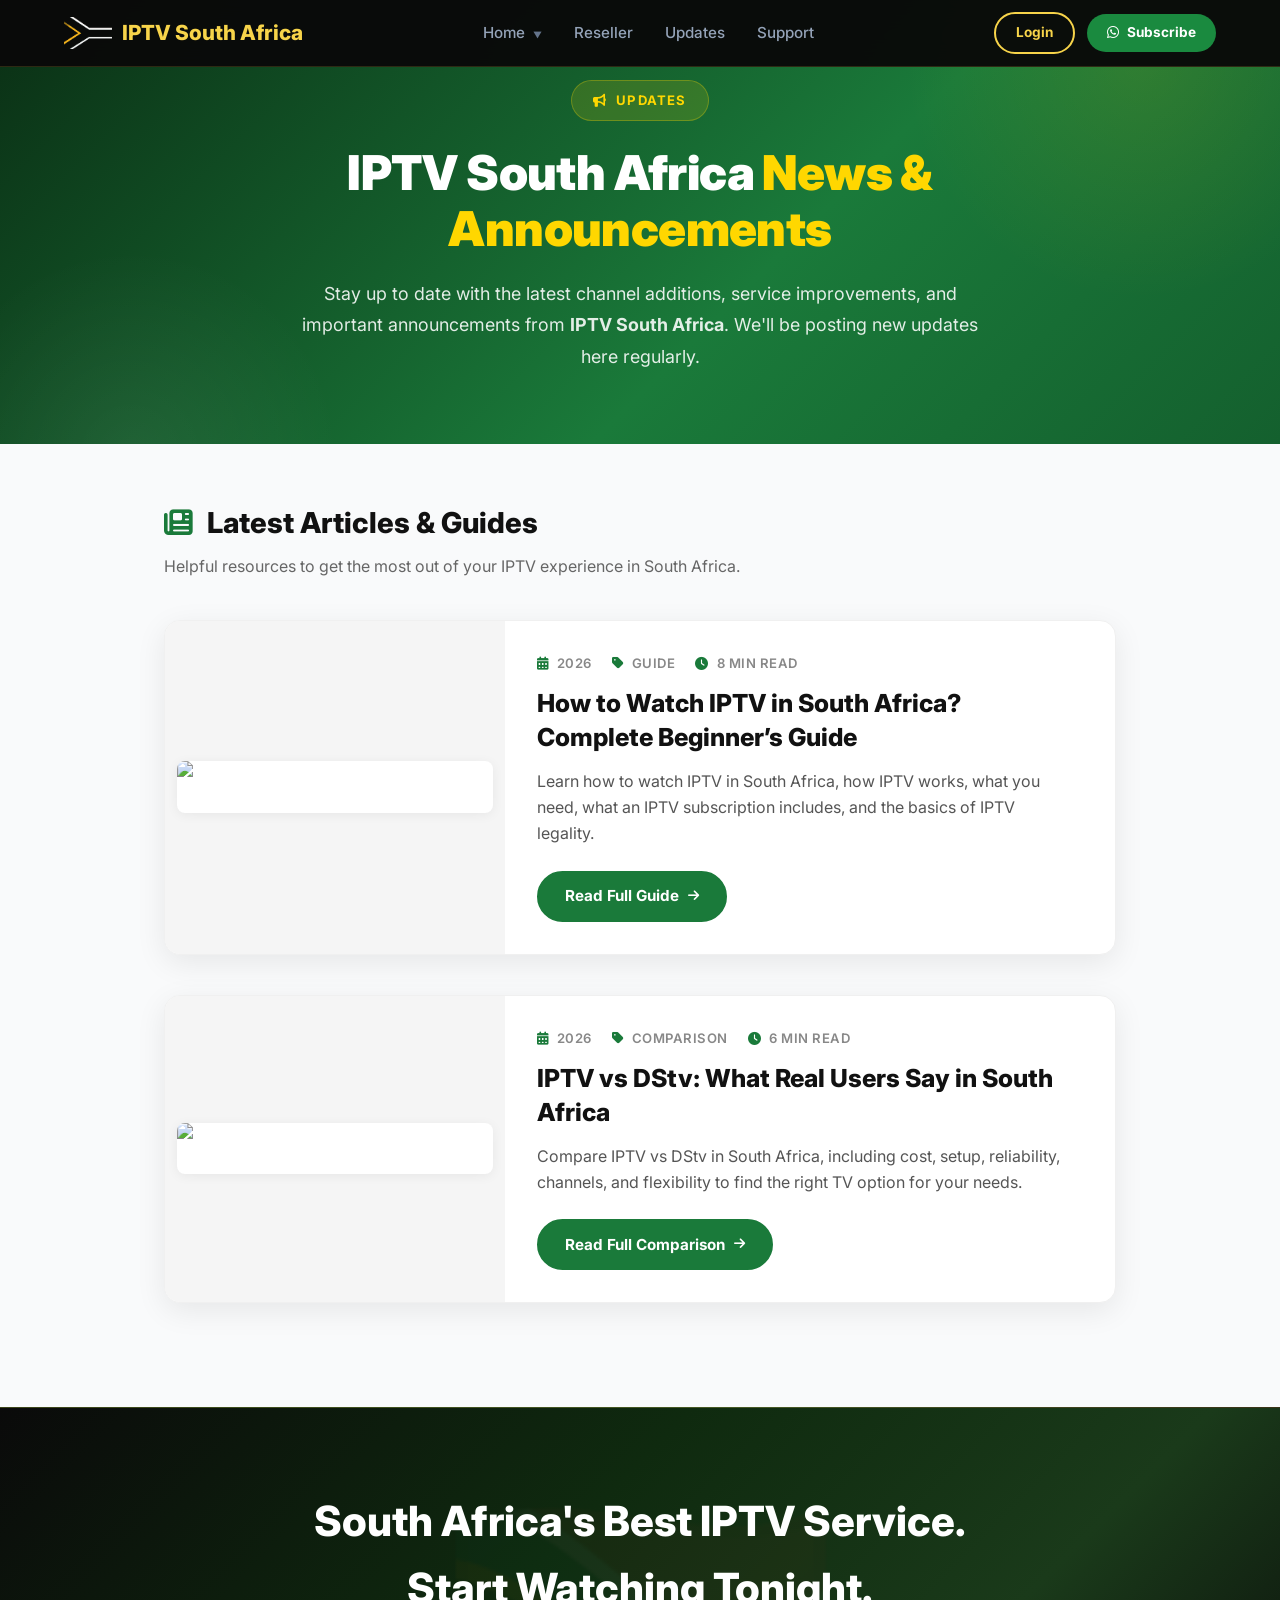
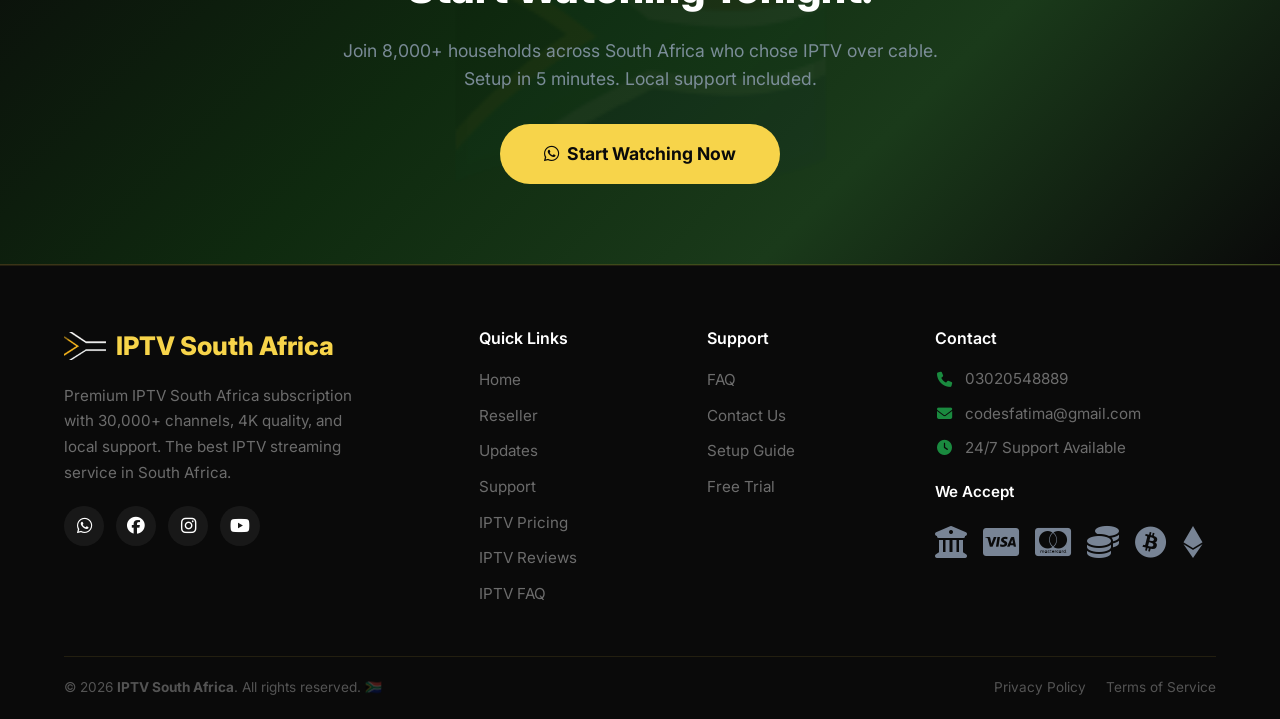
==== commit ff4f1666: "Update index.html" ====
--- a/blog/index.html
+++ b/blog/index.html
@@ -183,6 +183,7 @@
                     <p>Helpful resources to get the most out of your IPTV experience in South Africa.</p>
                 </div>
 
+                <!-- Blog Card 1 -->
                 <article class="blog-card">
                     <div class="blog-card__image">
                         <img src="https://i.postimg.cc/tCgZS4nD/watchiptvsouthafrica.png" 
@@ -209,6 +210,34 @@
                         </a>
                     </div>
                 </article>
+
+                <!-- Blog Card 2 — IPTV vs DStv -->
+                <article class="blog-card">
+                    <div class="blog-card__image">
+                        <img src="https://i.postimg.cc/VkfHcS2h/IPTV-VS-DSTV.png" 
+                             alt="IPTV vs DStv: What Real Users Say in South Africa" 
+                             loading="lazy" />
+                    </div>
+                    <div class="blog-card__body">
+                        <div class="blog-card__meta">
+                            <span><i class="fas fa-calendar-alt"></i> 2026</span>
+                            <span><i class="fas fa-tag"></i> Comparison</span>
+                            <span><i class="fas fa-clock"></i> 6 min read</span>
+                        </div>
+                        <h3 class="blog-card__title">
+                            <a href="/iptv-vs-dstv-south-africa/">
+                                IPTV vs DStv: What Real Users Say in South Africa
+                            </a>
+                        </h3>
+                        <p class="blog-card__desc">
+                            Compare IPTV vs DStv in South Africa, including cost, setup, reliability, channels, and flexibility to find the right TV option for your needs.
+                        </p>
+                        <a href="/iptv-vs-dstv-south-africa/" class="blog-card__btn">
+                            Read Full Comparison <i class="fas fa-arrow-right"></i>
+                        </a>
+                    </div>
+                </article>
+
             </div>
         </div>
     </section>
